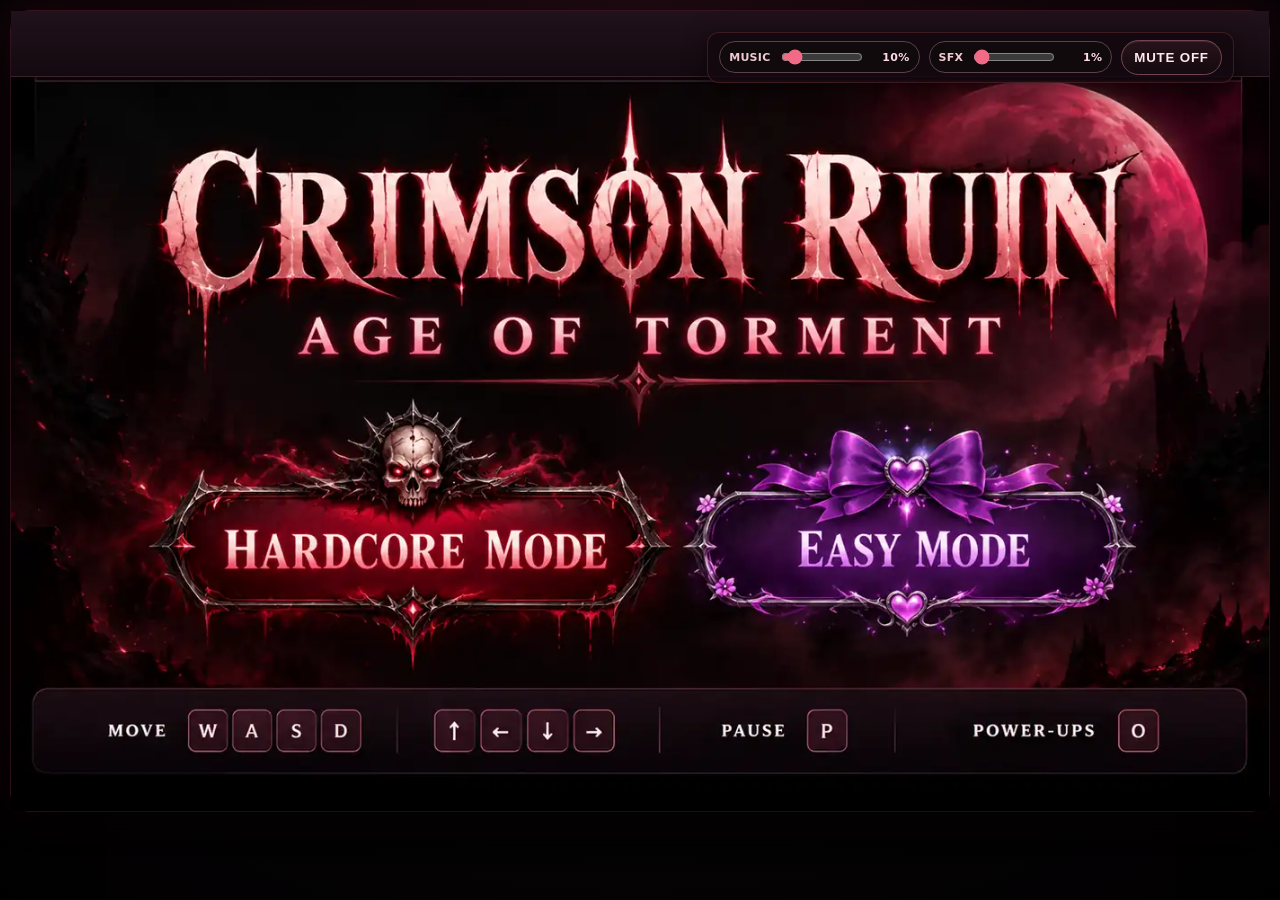
==== index.html @ 063c91f5 "Replace Cursed Reliquary pickup rune with approved detailed chest" ====
<!doctype html>
<html lang="en">
<head>
  <meta charset="utf-8">
  <meta name="viewport" content="width=device-width, initial-scale=1, viewport-fit=cover">
  <meta name="theme-color" content="#14080a">
  <meta name="game-version" content="0.33.7">
  <meta name="description" content="Crimson Ruin: Age of Torment — a dark fantasy arena survival game with elemental powers and gothic combat.">
  <title>Crimson Ruin: Age of Torment</title>
  <link rel="icon" href="data:image/svg+xml,%3Csvg xmlns='http://www.w3.org/2000/svg' viewBox='0 0 64 64'%3E%3Crect width='64' height='64' fill='%2314080a'/%3E%3Cpath d='M8 52 14 18 32 7 50 18 56 52 42 59 22 59Z' fill='%23322127'/%3E%3Cpath d='M19 35h10v7H19zm16 0h10v7H35z' fill='%23ff7488'/%3E%3C/svg%3E">
  <link rel="stylesheet" href="style.css?v=0.33.7">
</head>
<body>
  <div class="site-shell">
    <header class="topbar">
<div class="topbar-game-utility" id="gameUtility" aria-label="Live game information">
        <button id="inventoryBtn" class="inventory-button utility-stats" type="button" title="Open Character Stats / Encyclopedia (P / O / Esc)" aria-label="Open Character Stats and Encyclopedia" hidden>
          <span class="skull" aria-hidden="true">☠</span>
          <strong id="killText" class="utility-kills" title="0 kills">0</strong>
          <span class="divider-v" aria-hidden="true"></span>
          <span class="utility-level-label">LVL</span>
          <strong id="levelText" class="utility-level">1</strong>
          <span id="oathSeal" class="oath-seal" hidden title="Hunter's Oath title"></span>
        </button>
        <div class="hp-zone utility-hp">
          <span class="hp-icon" aria-hidden="true">♥</span>
          <div class="hp-track" role="meter" aria-label="Health"><div id="hpFill" class="hp-fill"></div></div>
          <span class="hp-num" id="hpText">100 / 100</span>
          <span class="bleed-buff" id="bleedBuff" hidden title="Bleeding stacks">🩸 ×1</span>
          <span class="fountain-buff" id="fountainBuff" hidden>✚ 30s</span>
          <span class="magnet-buff" id="magnetBuff" hidden>🧲 15s</span>
        </div>
      </div>
      <div class="topbar-clock hud-center" id="hud" hidden aria-label="Run time">
        <strong id="timeText">00:00</strong>
      </div>
      <div class="topbar-right solo-audio">
        <button id="mobileAudioToggle" class="mobile-audio-toggle" type="button" aria-expanded="false" aria-controls="audioControls">♫ SOUND</button>
        <div class="audio-controls" id="audioControls" aria-label="Audio settings">
          <label class="volume-control" for="musicVolume">
            <span>MUSIC</span>
            <input type="range" id="musicVolume" min="0" max="100" step="1" value="10" aria-label="Music volume">
            <output id="musicVolumeValue" for="musicVolume">10%</output>
          </label>
          <label class="volume-control" for="sfxVolume">
            <span>SFX</span>
            <input type="range" id="sfxVolume" min="0" max="100" step="1" value="1" aria-label="Sound effects volume">
            <output id="sfxVolumeValue" for="sfxVolume">1%</output>
          </label>
          <button class="sound-control" id="soundBtn" aria-label="Mute all audio" aria-pressed="false" title="Mute music and sound effects">MUTE OFF</button>
        </div>
      </div>
    </header>

    <div class="xp-strip" id="xpStrip" role="progressbar" aria-label="Blue crystal experience progress" aria-valuemin="0" aria-valuemax="100" aria-valuenow="0" hidden>
      <div class="xp-track"><div class="xp-fill" id="xpFill"></div></div>
    </div>

    <main class="game-frame" id="frame">
      <canvas id="game" width="1280" height="720" aria-label="Crimson Ruin: Age of Torment game"></canvas>
      <div class="boss-bar" id="bossBar" aria-label="Boss health" hidden>
        <div class="boss-heading"><span>✦</span> <strong id="bossName">BOSS</strong> <span>✦</span></div>
        <div class="boss-track"><div class="boss-fill" id="bossFill"></div></div>
      </div>
      <div class="float-messages" id="message"></div>

      <section class="screen-overlay intro" id="intro" aria-labelledby="introTitle" aria-describedby="introKeyboardHelp">
        <img class="intro-approved-art" src="assets/approved-menu-full-v0291.webp" alt="" aria-hidden="true" fetchpriority="high">
        <div class="intro-audio-cleanup" aria-hidden="true"></div>
        <div class="intro-title">
          <span class="intro-ornament" aria-hidden="true">✦ &nbsp; THE NIGHT BEGINS &nbsp; ✦</span>
          <h1 id="introTitle">CRIMSON RUIN<em>AGE OF TORMENT</em></h1>
          <div class="intro-divider" aria-hidden="true"><span>✦</span></div>
        </div>
        <div class="intro-mode-choices" role="group" aria-label="Choose difficulty mode">
          <button type="button" class="intro-mode-button intro-hardcore" id="startBtn" aria-label="Start Hardcore Mode">
            <span class="mode-mark mode-skull" aria-hidden="true">
              <svg viewBox="0 0 96 96" focusable="false">
                <path d="M22 39C19 19 35 10 48 10s29 9 26 29l-6 13-2 14H30l-2-14Z" fill="#ebd9b7" stroke="#381920" stroke-width="5"/>
                <path d="M24 42 12 32M72 42 84 32M34 14 26 4M62 14 70 4" fill="none" stroke="#b34740" stroke-width="5" stroke-linecap="round"/>
                <path d="m30 42 14 3-8 13-12-9Zm36 0-14 3 8 13 12-9Z" fill="#5d071a" stroke="#ad2637" stroke-width="2"/>
                <path d="m48 57-7 8h14Z" fill="#4f1420"/>
                <path d="M34 68h28v14H34Z" fill="#eee0c8" stroke="#4f2530" stroke-width="3"/>
                <path d="M42 68v14m6-14v14m6-14v14" stroke="#57252a" stroke-width="3"/>
              </svg>
            </span>
            <span class="mode-name">HARDCORE MODE</span>
            <span class="mode-caption">THE TRUE TORMENT</span>
          </button>
          <button type="button" class="intro-mode-button intro-easy" id="easyStartBtn" aria-label="Start Easy Mode">
            <span class="easy-purple-bow" aria-hidden="true">
              <svg viewBox="0 0 94 60" focusable="false">
                <path d="M44 29C31 10 7 2 5 15c-4 19 19 23 39 17M50 29C63 10 87 2 89 15c4 19-19 23-39 17" fill="#b385ef" stroke="#4f238b" stroke-width="5"/>
                <path d="m42 31-16 25 18-7 5-16 7 16 15 7-17-25" fill="#9b60d9" stroke="#4f238b" stroke-width="4"/>
                <ellipse cx="47" cy="29" rx="10" ry="9" fill="#d0b4ff" stroke="#5a2b96" stroke-width="4"/>
              </svg>
            </span>
            <span class="mode-mark mode-easy-symbol" aria-hidden="true">✦</span>
            <span class="mode-name">EASY MODE</span>
            <span class="mode-caption">A GENTLER HUNT</span>
          </button>
        </div>
        <p class="intro-keyboard-help" id="introKeyboardHelp">Move with WASD or arrow keys. Press P to pause and O to open inventory and Codex.</p>
        <p class="mobile-intro-help">Use the joystick to move in any direction. Spells attack automatically. Tap PAUSE for stats and the Encyclopedia.</p>
      </section>

      <section class="screen-overlay hidden" id="upgrade" aria-live="polite">
        <h2 class="upgrade-display-title">NEW POWER</h2>
        <div class="perk-actions">
          <button id="rerollBtn" class="perk-tool" type="button" title="Reroll the four cards (R)" aria-keyshortcuts="R">↻ REROLL <span id="rerollCount">3</span></button>
          <button id="banishBtn" class="perk-tool" type="button" hidden title="Remove a power from this run (B)" aria-keyshortcuts="B">✕ BANISH <span id="banishCount">3</span></button>
          <span id="perkNotice" class="perk-notice visually-hidden" aria-live="polite">Choose a power</span>
        </div>
        <div id="upgradeCards" class="upgrade-cards"></div>
      </section>

      <section class="screen-overlay hidden dark-decision" id="reliquaryOverlay" role="dialog" aria-modal="true" aria-labelledby="reliquaryTitle">
        <div class="dark-decision-panel">
          <span class="dark-decision-overline">THE CURSE IS YOURS TO CLAIM</span>
          <h2 id="reliquaryTitle">CURSED RELIQUARY</h2>
          <p>A fallen champion leaves a choice. Both paths grant a relic sigil for a future Torment Ascension.</p>
          <div class="dark-decision-options">
            <button type="button" class="dark-choice" id="reliquaryClaim">
              <strong>✦ CLAIM</strong>
              <span>Take a safe Rare power-up. No curse.</span>
            </button>
            <button type="button" class="dark-choice dark-choice-danger" id="reliquaryDesecrate">
              <strong>◆ DESECRATE</strong>
              <span>Take a Legendary (75%) or Mythic (25%) power-up, but suffer +15% damage taken for 180 seconds. The curse refreshes, not stacks.</span>
            </button>
          </div>
          <span class="dark-decision-note">If all normal powers are exhausted, receive a Survival reward instead.</span>
        </div>
      </section>

      <section class="screen-overlay hidden dark-decision" id="ascensionOverlay" role="dialog" aria-modal="true" aria-labelledby="ascensionTitle">
        <div class="dark-decision-panel">
          <span class="dark-decision-overline">ONE SOUL · TWO DESTINIES</span>
          <h2 id="ascensionTitle">TORMENT ASCENSION</h2>
          <p>Element Rank 4+ and one Reliquary Sigil earned. Choose your permanent evolution for this hunt.</p>
          <div class="dark-decision-options" id="ascensionCards"></div>
          <span class="dark-decision-note">One Ascension per run. Your choice cannot be undone until your next hunt.</span>
        </div>
      </section>

      <section class="screen-overlay hidden" id="endScreen" aria-live="polite">
        <header class="end-header">
          <div class="end-title-group">
            <span class="eyebrow" id="endEyebrow">THE NIGHT CLAIMS ANOTHER SOUL</span>
            <div class="end-title-main">
              <h2 id="endTitle">YOU DIED</h2>
              <div class="end-mode" id="endModeBadge">
                <img id="runRibbon" src="assets/easy-ribbon-v019.webp" alt="Pink ribbon: Easy Mode used" hidden>
                <span class="run-mode" id="runMode">HARDCORE MODE</span>
              </div>
            </div>
            <p class="overlay-sub" id="endSub">The horde still hungers...</p>
          </div>
          <div class="end-highlights">
            <div class="end-stats"><div><span>TIME</span><strong id="finalTime">00:00</strong></div><div><span>KILLS</span><strong id="finalKills">0</strong></div><div><span>LEVEL</span><strong id="finalLevel">1</strong></div></div>
            <div class="hunt-record"><span id="huntRank">NOVICE HUNTER</span><span id="bestKills">BEST: 0 KILLS</span></div>
          </div>
        </header>
        <nav class="end-actions" aria-label="Next run">
          <button type="button" class="main-button end-new-game" id="restartBtn">↻ CHOOSE MODE</button>
        </nav>
        <div class="run-board" id="runBoard">
          <section class="run-data-col run-results-col">
            <h3>FINAL SCOREBOARD</h3>
            <div class="run-summary" id="runSummary"></div>
          </section>
          <section class="run-data-col run-hunter-col">
            <h3>HUNTER STATS</h3>
            <div class="run-stats" id="runStats"></div>
          </section>
          <section class="run-data-col run-perk-col">
            <h3>ACQUIRED POWER-UPS</h3>
            <div class="run-perks" id="runPerks">No upgrades acquired</div>
          </section>
          <p class="run-best" id="runBest"></p>
        </div>
      </section>

      <section class="pause-card hidden" id="pauseOverlay"><span>Ⅱ</span><h2>PAUSED</h2><p>Press P or click resume.</p><button class="main-button" id="resumeBtn">▶ RESUME</button></section>

      <section class="inventory-overlay hidden" id="inventoryOverlay" role="dialog" aria-modal="true" aria-labelledby="inventoryTitle">
        <div class="inventory-panel">
          <header class="inventory-heading">
            <div><h2 id="inventoryTitle">CHARACTER STATS</h2></div>
            <button class="inventory-close" id="inventoryClose" type="button" aria-label="Close character screen">✕ <span>CLOSE</span></button>
          </header>
          <nav class="inventory-tabs character-main-tabs" role="tablist" aria-label="Character and encyclopedia">
            <button type="button" class="inventory-tab active" id="inventoryPowersTab" role="tab" aria-selected="true" aria-controls="inventoryPowersPage">♜ CHARACTER STATS</button>
            <button type="button" class="inventory-tab" id="inventoryEncyclopediaTab" role="tab" aria-selected="false" aria-controls="inventoryEncyclopediaPage">✦ ENCYCLOPEDIA</button>
          </nav>
          <div class="inventory-scroll character-screen" id="inventoryPowersPage" role="tabpanel">
            <div class="character-left">
              <div class="inventory-element character-element">
                <div class="inventory-gold-frame" id="inventoryElementIcon"></div>
                <div class="inventory-element-copy">
                  <span class="inventory-section-kicker">YOUR MAIN SPELL</span>
                  <div class="inventory-element-title"><h3 id="inventoryElementName">BLOOD</h3><span id="inventoryElementRank">ELEMENT RANK 1</span></div>
                  <p id="inventoryElementDesc"></p>
                </div>
              </div>
              <section class="inventory-col character-perks">
                <div class="inventory-section-heading"><h3>EQUIPPED POWER-UPS</h3><span id="inventoryPerkCount">0 PICKED</span></div>
                <div class="inventory-perks" id="inventoryPerks"></div>
              </section>
            </div>
            <section class="inventory-col character-stats">
              <div class="inventory-section-heading"><h3>LIVE CHARACTER STATS</h3><span>AFTER ALL POWER-UPS</span></div>
              <div class="inventory-stats" id="inventoryStats"></div>
            </section>
          </div>
          <div class="encyclopedia-shell" id="inventoryEncyclopediaPage" role="tabpanel" hidden>
            <nav class="encyclopedia-tabs" role="tablist" aria-label="Encyclopedia chapters">
              <button type="button" class="inventory-tab active" id="inventoryBestiaryTab" role="tab" aria-selected="true">☠ MONSTER BESTIARY</button>
              <button type="button" class="inventory-tab" id="inventoryElementsTab" role="tab" aria-selected="false">✦ ELEMENTAL MECHANICS</button>
              <button type="button" class="inventory-tab" id="inventoryAcquisitionTab" role="tab" aria-selected="false">◆ ITEM ACQUISITION</button>
              <button type="button" class="inventory-tab" id="inventoryCatalogTab" role="tab" aria-selected="false">✚ POWER-UP LIBRARY</button>
              <button type="button" class="inventory-tab" id="inventoryScalingTab" role="tab" aria-selected="false">⌛ ENEMY SCALING</button>
              <button type="button" class="inventory-tab" id="inventoryClarityTab" role="tab" aria-selected="false">◈ COMBAT CLARITY</button>
              <button type="button" class="inventory-tab" id="inventoryOathsTab" role="tab" aria-selected="false">✦ HUNTER'S OATHS</button>
            </nav>
            <div class="monster-bestiary codex-page" id="inventoryBestiaryPage"></div>
            <div class="monster-bestiary codex-page" id="inventoryElementsPage" hidden></div>
            <div class="monster-bestiary codex-page" id="inventoryAcquisitionPage" hidden></div>
            <div class="monster-bestiary codex-page" id="inventoryCatalogPage" hidden></div>
            <div class="monster-bestiary codex-page" id="inventoryScalingPage" hidden></div>
            <div class="monster-bestiary codex-page" id="inventoryClarityPage" hidden></div>
            <div class="monster-bestiary codex-page" id="inventoryOathsPage" hidden></div>
          </div>
          <div class="inventory-footer">PRESS <kbd>P</kbd>, <kbd>O</kbd> OR <kbd>ESC</kbd> TO RESUME</div>
        </div>
      </section>
      </main>

    <aside id="mobileControls" class="mobile-controls" aria-label="Touch gameplay controls" hidden>
      <div class="mobile-stick-wrap">
        <div id="mobileJoystick" class="mobile-joystick" role="group" aria-label="Movement joystick: touch and drag in any direction">
          <div class="mobile-stick-cross" aria-hidden="true">✦</div>
          <div id="mobileStickThumb" class="mobile-stick-thumb" aria-hidden="true"></div>
        </div>
        <span class="mobile-stick-label">MOVE</span>
      </div>
      <div class="mobile-control-hint" aria-hidden="true">DRAG TO MOVE<br><span>ANY DIRECTION</span></div>
      <button id="mobilePauseBtn" class="mobile-pause-button" type="button" aria-label="Pause and open Character Stats">Ⅱ <span>PAUSE</span></button>
    </aside>
    <footer class="footer">
      <div><span class="green-dot"></span> <span id="statusText">READY FOR THE HUNT</span></div>

      
    </footer>
  </div>
  <script src="sprites.js" defer></script>
  <script src="monsters.js?v=0.33.7" defer></script>
  <script src="assets.js?v=0.33.7" defer></script>
  <script src="game.js?content=21c2beec3dd87e936bc1fd12826bf33beb890504" defer></script>
</body>
</html>
---- style.css ----
:root{
  --bg:#080507;--panel:#0f0a0c;--panel2:#160c10;--stroke:#3a1f27;--soft:#8e6470;--text:#f7dedd;--muted:#b28c95;
  --accent:#e54668;--accent2:#ff9bb0;--accent3:#751b33;--gold:#f0c993;--blood:#a10828;--blood2:#670013;--shadow:#000;
}
*{box-sizing:border-box}html,body{margin:0;background:radial-gradient(circle at top,#1c0d13 0%,#0a0608 42%,#030203 100%);color:var(--text);font-family:Inter,system-ui,Segoe UI,Arial,sans-serif;min-height:100%}
body{padding:10px}
.site-shell{width:min(1100px,100%);margin:0 auto;background:linear-gradient(180deg,#120b0e,#090608);border:1px solid #2c141b;border-radius:20px;box-shadow:0 25px 65px #0008,inset 0 0 0 1px #3f2430}
.topbar,.footer{display:flex;align-items:center;justify-content:space-between;gap:12px;padding:12px 16px}
.topbar{border-bottom:1px solid #2a141a;background:linear-gradient(180deg,#190e13,#11090d);border-radius:20px 20px 0 0}
.footer{border-top:1px solid #2a141a;background:linear-gradient(180deg,#0a0708,#050304);border-radius:0 0 20px 20px;color:var(--muted);font-size:12px}
.brand{font-weight:800;letter-spacing:.12em;text-transform:uppercase;font-size:13px;display:flex;align-items:center;gap:6px;white-space:nowrap}
.brand-mark{color:var(--accent2)}.muted{color:#ffd8e1}.edition{color:#9f7681;font-weight:600}
.topbar-right{display:flex;align-items:center;gap:10px;flex-wrap:wrap;justify-content:flex-end}.version{font-size:11px;color:var(--muted);padding:6px 10px;border:1px solid #362027;border-radius:999px;background:#0d090b}
.rating-badge{font-size:11px;font-weight:800;color:#ffd8df;background:linear-gradient(180deg,#761226,#510415);border:1px solid #aa4056;border-radius:999px;padding:6px 10px;letter-spacing:.06em}
.music-bar{display:flex;align-items:center;gap:8px;font-size:11px;font-weight:700;color:#d4b6bd;background:#100a0d;border:1px solid #342028;border-radius:999px;padding:4px 8px 4px 12px}
.music-bar select{background:#1a0d12;color:#ffe7ec;border:1px solid #51313b;border-radius:999px;padding:6px 10px;font:inherit;outline:none}
.sound-control,.main-button,.upgrade-card,.pause-button{cursor:pointer;border:none}
.sound-control{background:linear-gradient(180deg,#27131a,#140a0e);color:#ffe8ee;border:1px solid #5d2b39;border-radius:999px;padding:9px 12px;font-weight:800;letter-spacing:.06em;box-shadow:inset 0 1px 0 #ffffff1a}
.sound-control:hover,.main-button:hover,.upgrade-card:hover,.pause-button:hover,.music-bar select:hover{filter:brightness(1.06)}
.game-frame{position:relative;aspect-ratio:16/9;background:#040203;border-radius:0;overflow:hidden}
#game{display:block;width:100%;height:100%;image-rendering:auto;background:#070405}
.hud{position:absolute;inset:10px 12px auto 12px;pointer-events:none}.hud-row{display:flex;align-items:center;justify-content:space-between;gap:10px}.hp-zone,.hud-right{display:flex;align-items:center;gap:8px;background:#080506cc;border:1px solid #4b2230;border-radius:16px;padding:8px 11px;backdrop-filter:blur(6px);box-shadow:0 8px 24px #0007}
.hud-center{min-width:112px;text-align:center;background:linear-gradient(180deg,#220a12dd,#12060bdd);border:1px solid #6b2438;border-radius:16px;padding:7px 12px;box-shadow:0 0 0 1px #f06b8520,inset 0 1px 0 #ffffff10,0 12px 28px #0008}
#timeText{font-size:28px;line-height:1;color:#fff4f6;letter-spacing:.08em;text-shadow:0 0 14px #f46e8c80,0 2px 0 #000;font-weight:900}
.hp-icon,.skull{color:#ff8598}.divider-v{width:1px;height:16px;background:#5b3741}.hp-track{width:120px;height:9px;background:#221016;border:1px solid #5e2433;border-radius:999px;overflow:hidden}.hp-fill{height:100%;background:linear-gradient(90deg,#930821,#ed4f68)}.hp-num,.hud-right span,.hud-right strong,.hud-center strong{font-weight:800}.xp-track{margin-top:8px;height:10px;background:#1a0b10;border:1px solid #512737;border-radius:999px;overflow:hidden;box-shadow:0 6px 20px #0007}.xp-fill{height:100%;background:linear-gradient(90deg,#5a1730,#d64278,#ffd2dc)}
.float-messages{position:absolute;left:50%;top:66px;transform:translateX(-50%);background:#12090d;border:1px solid #6e2540;border-radius:999px;padding:8px 16px;min-width:120px;text-align:center;font-weight:800;letter-spacing:.09em;color:#ffe5ea;box-shadow:0 14px 34px #000a}
.screen-overlay,.pause-card{position:absolute;inset:0;display:flex;flex-direction:column;align-items:center;justify-content:center;text-align:center;padding:24px;background:linear-gradient(180deg,#060304cc,#090406ef);backdrop-filter:blur(5px)}
.hidden{display:none!important}.eyebrow{font-size:11px;letter-spacing:.34em;text-transform:uppercase;color:#d7a7b2}.crest{width:88px;height:88px;display:grid;place-items:center;border-radius:50%;background:radial-gradient(circle at 30% 30%,#2f1820,#12090d 70%);border:1px solid #622131;box-shadow:0 0 0 8px #ffffff06,0 15px 50px #000}.intro h1{font-size:clamp(44px,8vw,88px);line-height:.92;margin:14px 0 8px;font-weight:1000;letter-spacing:.03em;text-shadow:0 4px 0 #000,0 0 24px #e2486d33}.intro h1 em{font-style:normal;color:#ff90a6}.intro-rule{width:min(280px,45%);height:1px;background:linear-gradient(90deg,#0000,#7b3748,#0000);margin:10px 0 16px;position:relative}.intro-rule span{position:absolute;left:50%;top:50%;transform:translate(-50%,-50%);padding:0 10px;background:#090507;color:#ff8fa6}.description{max-width:540px;color:#ecd3d7;line-height:1.5;font-size:15px}.main-button{padding:14px 18px;border-radius:16px;background:linear-gradient(180deg,#7a1730,#4e0718);border:1px solid #b34962;color:#fff4f6;font-weight:900;letter-spacing:.08em;box-shadow:0 18px 44px #0009,inset 0 1px 0 #fff2}.main-button span{margin-right:8px}.intro-foot{margin-top:14px;font-size:11px;color:#c798a3;letter-spacing:.18em;text-transform:uppercase}.overlay-sub{margin:0 0 14px;color:#e0bcc4}.upgrade-cards{display:grid;grid-template-columns:repeat(3,minmax(0,1fr));gap:10px;max-width:800px;width:100%}.upgrade-card{padding:16px 10px;min-height:155px;border-radius:18px;background:linear-gradient(180deg,#180d12,#0d070a);border:1px solid #4a2330;color:#f8dfe4;display:flex;flex-direction:column;align-items:center;justify-content:flex-start;gap:10px;box-shadow:0 18px 44px #0008,inset 0 1px 0 #ffffff12}.upgrade-card .glyph{font-size:30px;color:#ff8ca0}.upgrade-card strong{font-size:12px;letter-spacing:.08em}.upgrade-card .detail{font-size:13px;color:#e3cbd0}.upgrade-card .hotkey{font-size:11px;color:#b78993;margin-top:auto}.card-hint{font-size:12px;color:#b08991}.end-stats{display:flex;gap:18px;flex-wrap:wrap;justify-content:center;margin:16px 0 22px}.end-stats div{min-width:120px;background:#0f080b;border:1px solid #482631;border-radius:16px;padding:12px 16px}.end-stats span{display:block;font-size:11px;color:#b48d97;letter-spacing:.18em}.end-stats strong{font-size:20px;color:#fff3f5}.pause-card{inset:auto 14px 14px auto;min-width:240px;border-radius:18px;border:1px solid #5e2435;background:linear-gradient(180deg,#140b0fcc,#090507ec);box-shadow:0 25px 54px #000c}.pause-card span:first-child{font-size:28px;color:#ff92a8}.pause-button{position:absolute;top:12px;right:12px;z-index:3;background:#12090d;border:1px solid #592536;color:#ffeef1;border-radius:12px;width:38px;height:38px;box-shadow:0 12px 28px #0008}
.footer-help kbd{display:inline-grid;place-items:center;min-width:18px;padding:2px 5px;border-radius:5px;background:#1b0d11;border:1px solid #48212b;color:#f7dbe1;box-shadow:inset 0 -1px 0 #0006}.green-dot{display:inline-block;width:9px;height:9px;border-radius:50%;background:#ff637e;box-shadow:0 0 12px #ff637e}.spacer{padding:0 7px}





/* Blood Moon v0.3 — high-definition particle render over deliberately crisp sprites. */
.game-frame{box-shadow:inset 0 0 0 1px #66233b,0 18px 65px #0008;}
.intro{isolation:isolate;}
.intro::before{content:"";position:absolute;right:9%;top:5%;width:min(34vw,255px);aspect-ratio:1;border-radius:50%;opacity:.35;pointer-events:none;background:radial-gradient(circle at 34% 29%,#ffb4b0 0%,#ed6783 17%,#a5254c 48%,#4a0a20 68%,transparent 73%);box-shadow:0 0 100px #7c0d30,0 0 185px #7c0d3025;filter:blur(1px);z-index:-1;}
.intro::after{content:"";position:absolute;inset:0;pointer-events:none;opacity:.23;background:repeating-linear-gradient(0deg,transparent 0 19px,#a82d4333 20px 21px,transparent 22px 39px),linear-gradient(110deg,transparent 15%,#31091422 50%,transparent 85%);z-index:-1;}
.intro h1{letter-spacing:.045em;text-shadow:0 4px 0 #000,0 0 30px #ec587055,0 0 75px #c31b3833;}
.intro h1 em{background:linear-gradient(#ffd7dc,#ef5774 60%,#972341);background-clip:text;-webkit-background-clip:text;color:transparent;-webkit-text-fill-color:transparent;}
.main-button{transition:transform .14s ease,filter .14s ease;}
.main-button:hover{transform:translateY(-2px)}
.upgrade-card{transition:transform .14s ease,border-color .14s ease,box-shadow .14s ease}
.upgrade-card:hover,.upgrade-card:focus-visible{transform:translateY(-3px);border-color:#d95878;box-shadow:0 0 0 1px #ef557655,0 20px 42px #000c;outline:none}
#timeText{font-variant-numeric:tabular-nums;font-size:clamp(25px,3.3vw,38px);}
.hud-center{min-width:132px;padding:6px 17px;background:linear-gradient(180deg,#3c1020e5,#15050be8);border:1px solid #b14c66;box-shadow:0 0 18px #d62f4a32,inset 0 1px 0 #fff2,0 12px 28px #0008}
.hud-center::before{content:'✦';font-size:8px;color:#ee7195;display:block;line-height:3px;}

/* Final contrast and HUD readability polish. */
.intro h1 em{background:none;color:#ff91ac;-webkit-text-fill-color:#ff91ac;text-shadow:0 4px 0 #280711,0 0 30px #f36a8c77;}
.pause-button{top:auto;bottom:12px;right:12px;}



/* Alpha 0.4 — clear arena and compact audio mixing desk. */
.topbar{gap:10px;flex-wrap:wrap;justify-content:space-between}
.brand{white-space:nowrap;flex:0 0 auto}
.topbar-right{flex:1 1 auto;min-width:0;gap:8px;justify-content:flex-end}
.audio-controls{display:flex;gap:8px;align-items:center;justify-content:flex-end;flex-wrap:wrap}
.music-bar{margin:0;flex-shrink:0}
.music-bar select{max-width:145px}
.volume-control{display:flex;align-items:center;gap:8px;color:#efcad3;background:#100a0d;border:1px solid #342028;border-radius:999px;padding:5px 9px;font-size:11px;font-weight:800;white-space:nowrap;letter-spacing:.025em}
.volume-control input[type=range]{width:82px;min-width:50px;accent-color:#f16b87;cursor:pointer;height:16px;}
.volume-control output{width:37px;text-align:right;font-variant-numeric:tabular-nums;color:#ffdce5;font-weight:750}
.sound-control{white-space:nowrap;min-width:91px}
.sound-control.is-muted{background:linear-gradient(180deg,#682538,#3d1423);border-color:#bd5875;color:#fff2f5}
.audio-controls :focus-visible{outline:2px solid #ff9ab2;outline-offset:2px}
/* XP is outside the playfield, over the HUD rather than in front of characters. */
.xp-strip{position:relative;width:100%;height:12px;padding:3px 0 2px;background:#10090d;border-bottom:1px solid #4d2630}
.xp-strip[hidden]{display:none!important}
.xp-strip .xp-track{height:6px;border:0;border-radius:0;margin:0;background:#29141c;box-shadow:none}
.xp-strip .xp-fill{border-radius:0;background:linear-gradient(90deg,#7e2340,#e85288,#ff9fb8);box-shadow:0 0 9px #e8528860;transition:width .12s linear}
/* Preserve bright silhouettes and readable stone instead of near-black-on-black. */
.game-frame{background:#211923}
.hud{inset:9px 12px auto 12px}
.float-messages{top:63px}




/* Empty announcement containers must not cover the playfield. */
.float-messages:empty{display:none}


/* Alpha 0.5 — single soundtrack, cleaner header, hunter vibe. */
.topbar{justify-content:flex-end;min-height:64px;padding-block:10px 12px}
.topbar-right.solo-audio{width:100%;display:flex;justify-content:flex-end}
.brand,.version,.music-bar{display:none!important}
.audio-controls{display:flex;align-items:center;gap:8px;justify-content:flex-end;width:100%}
.track-pill{display:flex;align-items:center;gap:8px;background:#120b0e;border:1px solid #3a242c;border-radius:999px;padding:6px 10px 6px 12px;color:#e8cfd5;font-size:11px;font-weight:800;letter-spacing:.03em;white-space:nowrap}
.track-pill strong{color:#ffdfe6;font-size:11px;letter-spacing:.08em}
.track-pill span{color:#c8a0aa}



/* Alpha 0.6 · gothic hunter start and end panels */
.intro,.screen-overlay#endScreen{overflow:hidden}
.intro::before{opacity:.42;background:radial-gradient(circle at 37% 35%,#ffb1b6 0%,#d95075 22%,#8c2041 51%,transparent 73%);filter:blur(1px)}
.intro .crest{width:94px;height:94px;border-color:#aa6072;box-shadow:0 0 0 5px #3c192122,0 0 38px #df466e30,inset 0 0 24px #d73d571b}
.intro .crest canvas{filter:drop-shadow(0 5px 7px #000b)}
.intro-kicker{font-size:12px;font-weight:900;letter-spacing:.33em;color:#ffd6b3;text-shadow:0 1px 8px #a04360}
.intro .eyebrow{text-shadow:0 0 18px #d04b73}
.intro h1{font-family:Georgia,serif;font-weight:900;letter-spacing:.055em;line-height:.86;text-transform:uppercase;filter:drop-shadow(0 4px 1px #100307)}
.intro h1 em{font-weight:900;color:#ff96a9}
.hunter-traits{display:flex;gap:7px;align-items:center;justify-content:center;flex-wrap:wrap;margin:5px 0 14px}
.hunter-traits span{font-size:10px;letter-spacing:.075em;color:#f1d1bf;border:1px solid #825063;background:linear-gradient(180deg,#391824b8,#1b0b12c7);padding:6px 9px;border-radius:999px;font-weight:800}
#startBtn{min-width:205px;border-color:#d78b77;background:linear-gradient(180deg,#9c3b4d,#681b30);box-shadow:0 0 18px #b63b5950,0 13px 34px #000c}
#endScreen{background:radial-gradient(circle at center,#3a1122ef,#0b0509fa 67%);border-block:1px solid #9c4b5f}
#endScreen::before{content:'';position:absolute;inset:8px;border:1px solid #7c3e5457;pointer-events:none;clip-path:polygon(0 0,28% 0,28% 4px,72% 4px,72% 0,100% 0,100% 100%,0 100%)}
#endScreen::after{content:'◆  ✦  ◆';position:absolute;bottom:9px;font-size:11px;letter-spacing:.9em;color:#d47a91;opacity:.7}
.end-crest{display:grid;place-items:center;width:48px;height:48px;line-height:1;border:1px solid #97445b;border-radius:50%;background:radial-gradient(circle,#6c1c36,#250d1a);font-family:Georgia,serif;font-size:34px;color:#ffd3d5;text-shadow:0 0 20px #e15d73;margin-bottom:5px}
#endScreen h2{font-family:Georgia,serif;font-size:clamp(27px,5vw,54px);letter-spacing:.10em;color:#ffe3db;text-shadow:0 3px 0 #23080d,0 0 22px #b23d63;margin:4px 0}
#endScreen.victory h2{color:#fbe5a9;text-shadow:0 0 28px #ebc87750}
#endScreen .end-stats{margin:12px 0 12px}
#endScreen .end-stats div{min-width:104px;border-color:#784151;background:linear-gradient(180deg,#30121e,#160912);box-shadow:inset 0 1px 0 #ffffff14}
#endScreen .end-stats strong{font-size:clamp(14px,2.8vw,22px)}
.hunt-record{display:flex;gap:14px;align-items:center;justify-content:center;flex-wrap:wrap;margin:0 0 15px;font-size:11px;font-weight:900;letter-spacing:.12em;color:#ffd1a4}
.hunt-record span+span{color:#caa9b0}



/* v0.7 — gothic boss HUD, readable combat and richer metallic UI */
.site-shell{border-color:#51303b;box-shadow:0 26px 85px #000b,inset 0 0 0 1px #66414b}
.topbar{background:linear-gradient(180deg,#21131c,#0d080d);border-color:#5d2c39}
.game-frame{box-shadow:inset 0 0 0 1px #7b4659,0 22px 62px #000a}
.hud-center{border-color:#b96f85;background:linear-gradient(180deg,#3f1b2ae8,#14070de8)}
.hp-zone,.hud-right{border-color:#75505f;box-shadow:0 7px 20px #0008,inset 0 1px #fff1}
.boss-bar{position:absolute;left:50%;top:62px;width:min(340px,52%);transform:translateX(-50%);z-index:2;pointer-events:none;filter:drop-shadow(0 8px 10px #000d)}
.boss-bar[hidden]{display:none!important}
.boss-heading{display:flex;justify-content:center;gap:12px;font-size:11px;letter-spacing:.21em;color:#ffe4e8;text-shadow:0 1px 6px #000;padding:6px 12px;background:linear-gradient(90deg,#1a090bdb,#4a172ade,#1a090bdb);border:1px solid #a54c67;border-radius:10px 10px 0 0}
.boss-heading span{color:#e57e99}
.boss-track{height:12px;border:1px solid #a05264;background:#180b12;overflow:hidden;border-radius:0 0 8px 8px;box-shadow:inset 0 0 6px #09030a}
.boss-fill{height:100%;width:100%;background:linear-gradient(90deg,#8c1633,#df526a,#ffb5ba);box-shadow:inset 0 2px #ffcad766,0 0 14px #f94261;transition:width .12s linear}
.audio-controls{gap:10px}.track-pill{border-color:#664453}.volume-control{border-color:#59414b}.sound-control{border-color:#744353}
.intro .crest{border-color:#ad6783;box-shadow:0 0 0 8px #ffffff07,0 0 35px #f4759833,0 16px 40px #000}
.intro h1{filter:drop-shadow(0 4px 14px #da627522)}
.main-button{background:linear-gradient(180deg,#a93d55,#5b1328);border-color:#ea8495}
.upgrade-card{border-color:#624154;background:linear-gradient(165deg,#26131c,#100a10)}
.upgrade-card .glyph{text-shadow:0 0 12px #f38ea87a}
.end-stats div{border-color:#8b5468;background:#21121c}


/* Final readability pass: boss announcements never overlap the boss bar. */
.game-frame:has(.boss-bar:not([hidden])) .float-messages{top:116px;max-width:85%;font-size:12px}


/* v0.8 - pared-down start screen and legible controls. */
.intro{gap:0}
.intro .crest{width:102px;height:102px;margin-bottom:22px}
.intro h1{margin:2px 0 27px;line-height:.89;font-size:clamp(52px,8vw,90px)}
#startBtn{font-size:16px;min-width:236px;padding:17px 24px}
.intro-foot{display:flex;align-items:center;justify-content:center;gap:15px;flex-wrap:wrap;margin-top:24px;font-size:clamp(13px,1.5vw,17px);font-weight:850;letter-spacing:.07em;color:#f1d9df;line-height:1.4;text-shadow:0 2px 8px #000b}
.intro-foot strong{color:#fff0f1;font-weight:950}
.intro-foot .control-group{white-space:nowrap}
.intro-foot .control-sep{color:#e97893}
.footer-help{font-size:clamp(13px,1.3vw,16px);font-weight:800;color:#e7c3cc;letter-spacing:.045em}
.footer-help kbd{font-size:15px;min-width:22px;padding:4px 6px}
.footer{padding:13px 16px;justify-content:center}
.footer #statusText{font-size:12px}
.footer>.credit{display:none}


/* Keep status updates accessible without cluttering the cleaned-up footer. */
.footer>div:first-child{position:absolute;width:1px;height:1px;overflow:hidden;clip-path:inset(50%);white-space:nowrap}



/* v0.9 · roguelite upgrade tools */
.perk-actions{display:flex;align-items:center;justify-content:center;flex-wrap:wrap;gap:9px;margin:0 0 14px;width:min(740px,100%)}
.perk-tool{font:900 12px system-ui,sans-serif;letter-spacing:.08em;color:#ffe5ea;background:#25141e;border:1px solid #9b5b70;border-radius:12px;padding:10px 16px;cursor:pointer;box-shadow:0 8px 20px #0007}
.perk-tool span{display:inline-block;background:#4e2035;border-radius:999px;padding:2px 7px;margin-left:5px;color:#ffd5a6}
.perk-tool:disabled{opacity:.36;cursor:not-allowed}.perk-tool.armed{background:#7b1e39;border-color:#ff9cb2;box-shadow:0 0 18px #e6527a66}
.perk-notice{font-size:10px;letter-spacing:.06em;color:#e4b6bf;font-weight:750}
.upgrade-card .perk-tier{text-transform:uppercase;font-size:10px;color:#b6a3b1;letter-spacing:.17em}.upgrade-card.perk-rare{border-color:#765d9c}.upgrade-card.perk-rare .perk-tier{color:#c4b4fa}
.upgrade-card.perk-legendary{border-color:#b8874d;box-shadow:inset 0 0 28px #c8963410,0 18px 44px #0008}.upgrade-card.perk-legendary .perk-tier{color:#f7d18b}


/* v0.9 — painted HD fantasy visuals and responsive level-up UI */
#game{image-rendering:auto}
.intro .crest{width:144px;height:144px;overflow:hidden;border:2px solid #9e6b79;background:radial-gradient(circle,#4e303d,#150b11 73%);box-shadow:0 0 48px #b0466844,0 18px 45px #000d;flex-shrink:0}
.hero-art-portrait{height:100%;width:100%;object-fit:contain;transform:scale(1.18) translateY(8px);filter:drop-shadow(0 8px 8px #000b)}
.intro h1{font-size:clamp(46px,7vw,78px);text-shadow:0 4px 8px #000,0 0 24px #b8506460}
#upgrade{background:radial-gradient(ellipse at center,#311b2beF,#0b060cef 75%);gap:4px}
#upgrade h2{font:800 clamp(26px,4vw,43px) Georgia,serif;letter-spacing:.10em;color:#f4dfe3;margin:0 0 4px}
#upgrade .overlay-sub{font-size:12px;margin:0 0 10px;color:#debbc9}
#upgrade .upgrade-cards{max-width:815px;gap:12px}
#upgrade .upgrade-card{min-height:165px;background:linear-gradient(160deg,#31212f,#171019);border-radius:16px;border-width:1px}
#upgrade .upgrade-card strong{font:900 13px system-ui,sans-serif;letter-spacing:.02em}
#upgrade .upgrade-card .detail{font-size:13px}
#upgrade .upgrade-card .glyph{font-size:31px}


/* Mobile level-up must never be clipped by the 16:10 gameplay viewport. */



/* 0.11 — Ability icons / school selection / luminous crystal XP */
.xp-strip .xp-track{background:#091b37;border-top:1px solid #16406b}
.xp-strip .xp-fill{background:linear-gradient(90deg,#085dbd,#16b3fa,#cbfaff)!important;box-shadow:0 0 9px #13aeffbb!important}
#upgrade .upgrade-card .ability-icon{
  display:block;flex:none;width:58px;height:58px;min-width:58px;
  background-image:none;
  background-size:348px 348px;
  background-position:calc(var(--ic)*-58px) calc(var(--ir)*-58px);
  image-rendering:auto;filter:drop-shadow(0 4px 10px #0009);
}
#upgrade.element-select .upgrade-cards{grid-template-columns:repeat(4,minmax(0,1fr));max-width:940px;gap:10px}
#upgrade.element-select .upgrade-card{min-height:170px}
#upgrade.element-select .perk-actions [hidden]{display:none!important}
#upgrade.element-select .perk-actions{justify-content:center}
#upgrade.element-select .perk-notice{flex:0 1 auto}



/* v0.12 — uncluttered player UI, gold frame fully visible around ability artwork. */
.track-pill{display:none!important}
.audio-controls{justify-content:flex-end;flex-wrap:wrap}
.topbar{min-height:0;padding-block:7px}
.footer{padding:7px 12px;min-height:0}
.footer-help{display:flex;align-items:center;justify-content:center;gap:18px!important;width:auto;line-height:1.1;font-size:12px!important;font-weight:750}
.footer-help .key-group{display:inline-flex;align-items:center;gap:6px;white-space:nowrap}
.footer-help kbd{padding:3px 6px;font:800 12px system-ui,sans-serif;min-width:0}
.footer-help .key-or{opacity:.55}
#upgrade .upgrade-card .perk-art-frame{
  display:grid;place-items:center;flex:0 0 86px;width:86px;height:86px;min-width:86px;
  background-image:none;background-size:100% 100%;
  background-position:center;background-repeat:no-repeat;image-rendering:auto;
  align-self:center;justify-self:center;overflow:visible;
}
#upgrade .perk-art-frame .ability-icon{display:block;width:54px;height:54px;min-width:54px;background-size:324px 324px;background-position:calc(var(--ic)*-54px) calc(var(--ir)*-54px);filter:drop-shadow(0 1px 4px #0008)}
#upgrade .perk-art-frame .glyph:not(.ability-icon){font-size:36px}
#upgrade.element-select .upgrade-card{padding:10px 6px;gap:6px}
#upgrade.element-select .upgrade-card .detail{font-size:12px;line-height:1.35;max-width:210px}



/* v0.13 — ONE full gold frame, the user-supplied UNFRAMED icon centered inside. */
#upgrade .upgrade-card .perk-art-frame{
  display:grid;place-items:center;width:92px;height:92px;min-width:92px;flex:0 0 92px;
  background:none;
  overflow:visible;filter:none;
}
#upgrade .perk-art-frame .ability-icon{
  width:62px;height:62px;min-width:62px;display:block;
  background-image:none;
  background-size:400% 500%;background-repeat:no-repeat;
  image-rendering:auto;filter:drop-shadow(0 2px 3px #0009);
}
#upgrade.element-select .upgrade-card .perk-art-frame{width:96px;height:96px;min-width:96px;flex-basis:96px}
#upgrade .upgrade-card .detail{line-height:1.3}



/* v0.16 — desktop-only Crimson Ruin identity and paused power-up grimoire. */
.intro h1{font-size:clamp(33px,5.15vw,66px);letter-spacing:.035em;line-height:1.02;text-wrap:balance}
.intro h1 em{font-size:.72em;letter-spacing:.14em;font-weight:800}
.blood-glyph{display:grid;place-items:center;aspect-ratio:1;width:100%;height:100%;min-width:0!important;filter:drop-shadow(0 2px 6px #000b)}
.blood-glyph svg{width:100%;height:100%;overflow:visible;display:block}
.perk-art-frame .blood-glyph{width:62px;height:62px}
.inventory-gold-frame .blood-glyph{width:58px;height:58px}
.inventory-perk-icon .blood-glyph{width:35px;height:35px}
.inventory-button{position:absolute;top:12px;right:58px;z-index:4;width:38px;height:38px;border:1px solid #815466;border-radius:12px;background:#140b14;color:#f8d7a2;font-size:24px;box-shadow:0 9px 24px #000a;cursor:pointer}
.inventory-button:hover,.inventory-button:focus-visible{border-color:#e0ae74;background:#3b1d2b}
.inventory-button[hidden],.inventory-overlay[hidden]{display:none!important}
.inventory-overlay{position:absolute;inset:0;z-index:50;display:grid;place-items:center;padding:15px;background:#050309e8;backdrop-filter:blur(7px);box-sizing:border-box;color:#ffe8e5}
.inventory-panel{width:min(940px,100%);max-height:100%;display:flex;flex-direction:column;overflow:hidden;background:linear-gradient(152deg,#26151d,#100a12 53%,#0c0a12);border:2px solid #a77750;border-radius:18px;box-shadow:0 0 0 4px #180c12,0 35px 85px #000e,inset 0 1px #fff3}
.inventory-heading{padding:13px 20px;display:flex;align-items:center;justify-content:space-between;gap:12px;border-bottom:1px solid #755046;background:#201019}
.inventory-heading h2{font-size:clamp(22px,3vw,32px);letter-spacing:.09em;color:#ffe4ce;margin:2px 0}
.inventory-eyebrow,.inventory-section-kicker{color:#c79670;letter-spacing:.18em;font:800 10px system-ui,sans-serif}
.inventory-subtitle{font-size:11px;color:#c7a8b0}
.inventory-close{flex-shrink:0;background:#341b26;color:#ffdfce;border:1px solid #9b6973;border-radius:9px;padding:8px 11px;cursor:pointer;font:800 12px system-ui,sans-serif}
.inventory-close:hover,.inventory-close:focus-visible{background:#6b2b3f}
.inventory-scroll{min-height:0;overflow:auto;padding:15px 18px 14px;overscroll-behavior:contain}
.inventory-element{display:flex;align-items:center;gap:15px;background:#321a25a8;border:1px solid #745046;border-radius:12px;padding:10px;margin-bottom:14px}
.inventory-gold-frame{display:grid;place-items:center;flex:0 0 86px;height:86px;background:none}
.inventory-element-copy{min-width:0}
.inventory-element-title{display:flex;align-items:center;flex-wrap:wrap;gap:10px}
.inventory-element-title h3{font:900 22px system-ui,sans-serif;margin:4px 0;color:#ffdde3}
.inventory-element-title span{font:800 10px system-ui,sans-serif;color:#efbe8b;background:#402330;padding:5px 8px;border-radius:999px}
.inventory-element-copy p{font-size:12px;line-height:1.45;color:#dfc6c8;margin:4px 0 0}
.inventory-columns{display:grid;grid-template-columns:minmax(0,1.14fr) minmax(0,.86fr);gap:14px}
.inventory-col{min-width:0}
.inventory-section-heading{display:flex;align-items:center;justify-content:space-between;gap:8px;border-bottom:1px solid #69414d;padding:0 2px 8px;margin:0 0 9px}
.inventory-section-heading h3{font-size:13px;letter-spacing:.08em;margin:0;color:#ffd4c1}
.inventory-section-heading span{font-size:10px;color:#ccaa87}
.inventory-perks{display:grid;gap:7px}
.inventory-perk{display:flex;align-items:center;gap:10px;background:#1d111be0;border:1px solid #563544;border-radius:10px;padding:7px 10px}
.inventory-perk-icon{flex:0 0 51px;display:grid;place-items:center;width:51px;height:51px;background:none}
.inventory-perk-icon .ability-icon{display:block;width:34px;height:34px;background-image:none;background-size:400% 500%;background-repeat:no-repeat}
.inventory-perk-copy{min-width:0;flex:1}
.inventory-perk-heading{display:flex;align-items:center;justify-content:space-between;gap:6px}
.inventory-perk-heading strong{font-size:11px;color:#ffe2e5}
.inventory-rank{font-size:10px;white-space:nowrap;background:#512433;color:#ffd6a3;padding:3px 5px;border-radius:6px}
.inventory-perk-copy p{font-size:10.5px;line-height:1.35;color:#c9b1ba;margin:4px 0 0}
.inventory-empty{font-size:12px;color:#c9b1ba;padding:14px;border:1px dashed #674556;border-radius:10px}
.inventory-stats{display:grid;grid-template-columns:repeat(2,minmax(0,1fr));gap:7px}
.inventory-stat{display:flex;flex-direction:column;gap:4px;background:#1b1119d9;border:1px solid #553747;border-radius:9px;padding:9px 10px}
.inventory-stat span{font-size:9px;letter-spacing:.04em;color:#bda0ab}
.inventory-stat strong{font-size:15px;color:#ffdbb4;font-variant-numeric:tabular-nums}
.inventory-footer{text-align:center;padding:10px;border-top:1px solid #67434d;font-size:11px;letter-spacing:.07em;color:#d8b7ac}
.inventory-footer kbd{padding:2px 5px;border:1px solid #795364;border-radius:4px;color:#ffe3ce}



/* Desktop-only controls: the keyboard (WASD/arrows) and O grimoire are the sole input scheme. */
.inventory-panel{width:min(940px,calc(100% - 18px));}
.inventory-button{right:58px;}

/* v0.17 — desktop grimoire chest, temporary HP regen, legendary Blood. */
.inventory-button{top:auto;right:auto;left:14px;bottom:14px;width:45px;height:45px;display:grid;place-items:center;border-color:#ad7855;background:#211019ea}
.inventory-button svg{display:block;filter:drop-shadow(0 2px 3px #000a)}
.fountain-buff{display:inline-flex;align-items:center;white-space:nowrap;border:1px solid #e65f75;border-radius:7px;padding:4px 7px;background:#552032df;color:#ffb9c8;font:800 11px system-ui,sans-serif;box-shadow:0 0 12px #b82b4a77}
.fountain-buff[hidden]{display:none!important}
#upgrade .upgrade-card.perk-legendary{border-color:#ffc66a;box-shadow:0 0 24px #f9af4555,inset 0 0 28px #b34d2328}
#upgrade .upgrade-card.perk-legendary .perk-tier{color:#ffd37f}
#upgrade .upgrade-card.perk-legendary .perk-tier::before{content:'✦ ';color:#ffe59e}

/* v0.18 — 30-minute Reaper finale and scrolling results scoreboard. */
#endScreen{box-sizing:border-box;display:flex;justify-content:flex-start;overflow:auto;overscroll-behavior:contain;padding:16px 18px 24px;gap:3px;background:linear-gradient(#0d0712ed,#080409f8)}
#endScreen.hidden{display:none!important}
#endScreen .end-crest{width:31px;height:31px;font-size:23px;min-height:31px}
#endScreen h2{font-size:clamp(22px,3.4vw,32px);margin:3px 0}
#endScreen .overlay-sub{font-size:12px;margin:3px 0}
#endScreen .end-stats{margin:7px 0;gap:7px}
#endScreen .end-stats div{padding:5px 12px;min-width:92px}
#endScreen .end-stats span{font-size:9px}
#endScreen .end-stats strong{font-size:14px}
#endScreen .hunt-record{margin:5px 0;gap:8px}
#endScreen .main-button{margin:10px 0 6px;padding:8px 26px;font-size:14px}
.run-board{width:min(760px,100%);border:1px solid #734758;border-radius:13px;background:#140b16ed;padding:10px 13px;text-align:left;box-shadow:0 12px 30px #0008}
.run-board h3{font-size:10px;letter-spacing:.19em;color:#f4b9c2;margin:7px 0 6px}
.run-summary{display:grid;grid-template-columns:repeat(3,minmax(0,1fr));gap:6px}
.run-summary-tile,.run-stat-tile{display:flex;justify-content:space-between;gap:8px;padding:7px 9px;border:1px solid #5b3140;border-radius:7px;background:#24121c}
.run-summary-tile{flex-direction:column}
.run-summary-tile span,.run-stat-tile span{font-size:9px;color:#c39ca5;letter-spacing:.06em}
.run-summary-tile strong{font-size:19px;color:#ffeddf;font-variant-numeric:tabular-nums}
.run-stat-tile strong{font-size:11px;color:#ffe8ca;font-variant-numeric:tabular-nums}
.run-stats{display:grid;grid-template-columns:repeat(3,minmax(0,1fr));gap:5px}
.run-perks{line-height:1.6;color:#ffcad4;font-size:11px;padding:6px 9px;border:1px solid #613747;border-radius:7px;max-height:70px;overflow-y:auto}
.run-best{margin:7px 0 1px;font-size:11px;font-weight:700;text-align:center;color:#ffda9d}

/* v0.18.1 — Grimoire: the starting element icon always shows inside its gold frame.
   Earlier icon sizing rules only targeted #upgrade and the acquired-perks list. */
.inventory-gold-frame .ability-icon{
  display:block;width:59px;height:59px;min-width:59px;flex:0 0 59px;
  background-image:none;
  background-size:400% 500%;
  background-repeat:no-repeat;
  image-rendering:auto;
  filter:drop-shadow(0 2px 4px #0009);
}
.inventory-gold-frame .blood-glyph{
  display:grid;place-items:center;width:59px;height:59px;min-width:59px;flex:0 0 59px;
}
.inventory-element-copy p strong,
#upgrade .upgrade-card .detail strong{color:#f4d59d;font-weight:900}
.inventory-stat strong{overflow-wrap:anywhere}


/* v0.19.1 — scoreboard-only Easy Mode choice; no prior failure streak. */
.run-next-actions{display:flex;align-items:center;justify-content:center;gap:14px;width:min(760px,100%);margin:12px auto 4px;flex-wrap:wrap}
#endScreen .run-next-actions>.main-button{flex:0 0 auto;margin:0;padding:12px 24px;white-space:nowrap;align-self:center}
.easy-retry{box-sizing:border-box;flex:1 1 390px;min-width:260px;padding:13px 15px;border:1px solid #bd7490;border-radius:13px;background:linear-gradient(125deg,#421b35e8,#200d24f0);box-shadow:inset 0 1px #ffffff14,0 9px 25px #0007;color:#ffe2eb;text-align:left}
.easy-retry.hidden{display:none!important}
#endScreen .easy-retry h3{font:900 12px/1.4 system-ui,sans-serif;color:#ffd0e2;letter-spacing:.08em;margin:0 0 5px}
.easy-retry-description{font:11px/1.5 system-ui,sans-serif;color:#f0cfde;margin:0 0 10px}
.easy-retry-description strong{color:#ffe3a6}
.easy-retry-buttons{display:flex;gap:9px;flex-wrap:wrap}
.easy-retry-buttons button{flex:1 1 125px;cursor:pointer;padding:9px 10px;border-radius:8px;font:800 11px system-ui,sans-serif;letter-spacing:.02em;transition:background .15s,border-color .15s}
.easy-retry-yes{border:1px solid #ef8dc2;background:#703050;color:#fff1f7}
.easy-retry-no{border:1px solid #8c7888;background:#1a1621;color:#f5dfed}
.easy-retry-yes:hover,.easy-retry-yes:focus-visible{background:#943d65;outline:2px solid #f5b7d6;outline-offset:2px}
.easy-retry-no:hover,.easy-retry-no:focus-visible{background:#353042;outline:2px solid #c6b3c2;outline-offset:2px}

/* v0.20 — Top-pinned scoreboard actions, compact results, magnetic shrine HUD. */
#endScreen{position:absolute;inset:0;box-sizing:border-box;padding:10px 16px 14px;gap:1px;overflow-y:auto;justify-content:flex-start;align-items:center}
#endScreen .end-actions{position:sticky;top:0;z-index:20;width:100%;box-sizing:border-box;display:flex;align-items:flex-start;justify-content:space-between;gap:14px;flex:0 0 auto;padding:7px 9px 8px;border-bottom:1px solid #613546;background:linear-gradient(180deg,#170b16fa,#170b16f5);backdrop-filter:blur(5px)}
#endScreen .end-new-game{align-self:flex-start;flex:0 0 auto;margin:0!important;min-width:148px;padding:12px 15px!important;font-size:13px!important}
#endScreen .easy-retry{flex:0 1 375px;min-width:270px;max-width:375px;padding:9px 11px;box-shadow:none}
#endScreen .easy-retry h3{font-size:11px;margin:0 0 4px;letter-spacing:.045em}
#endScreen .easy-retry-description{font-size:10px;line-height:1.35;margin:0 0 7px}
#endScreen .easy-retry-buttons button{padding:7px 8px;font-size:10px}
#endScreen .eyebrow{font-size:11px;letter-spacing:.13em;margin:3px 0 0}
#endScreen .end-crest{width:25px;height:25px;min-height:25px;margin:1px 0;font-size:18px}
#endScreen h2{font-size:clamp(21px,3vw,29px);margin:2px 0}
#endScreen .overlay-sub{font-size:11px;margin:1px 0 3px}
#endScreen .end-stats{margin:3px 0;gap:7px}
#endScreen .end-stats div{padding:4px 9px}
#endScreen .hunt-record{margin:2px 0}
#endScreen .run-mode{margin:1px 0 3px;font-size:10px}
#endScreen .run-board{max-width:760px;padding:7px 10px}
#endScreen .run-board h3{margin:5px 0 4px;font-size:10px}
#endScreen .run-summary-tile{padding:5px 8px}
#endScreen .run-summary-tile strong{font-size:17px}
#endScreen .run-stat-tile{padding:5px 8px}
#endScreen .run-perks{max-height:62px}
.magnet-buff{display:inline-flex;align-items:center;white-space:nowrap;border:1px solid #64baf4;border-radius:7px;padding:4px 7px;background:#153351eb;color:#c3edff;font:800 11px system-ui,sans-serif;box-shadow:0 0 12px #3182ca77}
.magnet-buff[hidden]{display:none!important}

/* v0.21 — fullscreen-style results dashboard, 4 power cards, cleaned intro */
.intro-controls{display:flex;gap:20px;align-items:center;justify-content:center;flex-wrap:wrap;margin-top:16px;color:#ffedf2;font:950 clamp(12px,1.6vw,18px)/1.4 system-ui,sans-serif;letter-spacing:.035em;text-shadow:0 2px 10px #000d}
.intro-controls>span{white-space:nowrap}
.intro-controls kbd{padding:4px 8px;border:1px solid #a4637b;border-radius:6px;background:#381722db;color:#ffe4e7;font:950 inherit;box-shadow:inset 0 -2px #10070e}
.intro h1{margin-bottom:20px}
.footer{display:none!important}
#upgrade .upgrade-cards{display:grid;grid-template-columns:repeat(4,minmax(0,1fr));max-width:min(1170px,99%);gap:8px}
#upgrade .upgrade-card{min-width:0;min-height:193px;padding:11px 7px;gap:7px}
#upgrade .upgrade-card .perk-tier{font-size:10px}
#upgrade .upgrade-card .perk-art-frame{width:70px;height:70px;min-width:70px;flex-basis:70px}
#upgrade .upgrade-card .ability-icon{width:47px;height:47px;min-width:47px}
#upgrade .upgrade-card .detail{font-size:11.5px;line-height:1.3}
#upgrade .upgrade-card strong{font-size:12px;line-height:1.2}
#upgrade .card-hint{font-size:10px;margin-top:3px}
#upgrade .perk-actions{margin-bottom:6px}
#upgrade h2{font-size:clamp(28px,3.8vw,40px)}
#endScreen{position:absolute;inset:0;display:flex;flex-direction:column;align-items:stretch;justify-content:flex-start;gap:6px;box-sizing:border-box;padding:10px 13px;overflow:hidden!important;background:linear-gradient(#160913f8,#0a060dfb)}
#endScreen::before,#endScreen::after{display:none!important}
#endScreen .end-header{display:grid;grid-template-columns:minmax(0,1fr) minmax(265px,1.15fr);align-items:center;gap:10px;flex:0 0 auto;padding:4px 6px;border-bottom:1px solid #623447}
#endScreen .end-title-group{text-align:left}
#endScreen .end-title-group .eyebrow{font-size:9px;letter-spacing:.12em}
#endScreen .end-title-group h2{margin:3px 0;font:900 clamp(23px,3vw,35px)/1 Georgia,serif}
#endScreen .end-title-group .overlay-sub{font-size:10px;margin:2px 0}
#endScreen .end-highlights{display:flex;flex-direction:column;gap:4px;align-items:flex-end;text-align:right}
#endScreen .end-stats{display:flex;gap:5px;margin:0}
#endScreen .end-stats>div{min-width:0;box-sizing:border-box;width:76px;padding:4px 5px;border-radius:9px}
#endScreen .end-stats span{font-size:8px}
#endScreen .end-stats strong{font-size:15px}
#endScreen .hunt-record{margin:0;gap:6px;font-size:9px;letter-spacing:.04em;justify-content:flex-end}
#endScreen .end-mode{display:flex;align-items:center;gap:7px;min-height:22px}
#endScreen .end-mode img{width:34px;height:29px;display:block;object-fit:contain;filter:drop-shadow(0 0 5px #fa58c6)}
#endScreen .end-mode img[hidden]{display:none!important}
#endScreen .run-mode{font:900 10px system-ui,sans-serif;letter-spacing:.10em;color:#ffd6e2;margin:0}
#endScreen .end-actions{position:relative;top:auto;z-index:5;display:flex;align-items:center;gap:12px;justify-content:space-between;flex:0 0 auto;padding:7px 9px;border:1px solid #844c61;border-radius:9px;background:#261221d9;backdrop-filter:none}
#endScreen .end-new-game{margin:0!important;min-width:140px;padding:11px 14px!important;font-size:12px!important;border-radius:9px}
#endScreen .easy-retry{flex:1 1 auto;max-width:none;min-width:0;background:none;border:0;box-shadow:none;padding:0;display:grid;grid-template-columns:minmax(0,1fr) auto;gap:2px 9px;align-items:center;text-align:left}
#endScreen .easy-retry h3{grid-column:1;font-size:11px;margin:0}
#endScreen .easy-retry-description{grid-column:1;margin:0;font-size:9.5px;line-height:1.3}
#endScreen .easy-retry-buttons{grid-column:2;grid-row:1/3;display:flex;gap:5px;flex-wrap:nowrap}
#endScreen .easy-retry-buttons button{flex:0 0 auto;padding:9px 11px;white-space:nowrap;font-size:10px}
#endScreen .run-board{display:grid;grid-template-columns:minmax(0,1.15fr) minmax(0,1.30fr) minmax(0,1fr);grid-template-rows:minmax(0,1fr) auto;gap:8px;width:100%;max-width:none;min-width:0;min-height:0;flex:1 1 auto;box-sizing:border-box;padding:8px;text-align:left;overflow:hidden}
#endScreen .run-data-col{display:flex;flex-direction:column;gap:5px;min-height:0;min-width:0}
#endScreen .run-board h3{font-size:10px;letter-spacing:.06em;margin:0;flex:0 0 auto}
#endScreen .run-summary{display:grid;grid-template-columns:repeat(2,minmax(0,1fr));grid-template-rows:repeat(3,minmax(0,1fr));gap:5px;flex:1;min-height:0}
#endScreen .run-summary-tile{box-sizing:border-box;min-height:0;padding:5px 8px;gap:2px}
#endScreen .run-summary-tile span{font-size:9px}
#endScreen .run-summary-tile strong{font-size:clamp(13px,1.6vw,20px);line-height:1.15}
#endScreen .run-stats{display:grid;grid-template-columns:repeat(2,minmax(0,1fr));grid-template-rows:repeat(5,minmax(0,1fr));gap:4px;min-height:0;flex:1}
#endScreen .run-stat-tile{gap:4px;align-items:center;padding:4px 7px;min-width:0}
#endScreen .run-stat-tile span{font-size:8px}
#endScreen .run-stat-tile strong{font-size:10px;white-space:nowrap}
#endScreen .run-perks{display:flex;flex-wrap:wrap;align-content:flex-start;gap:5px;min-height:0;max-height:none;overflow:auto;flex:1;padding:5px}
#endScreen .run-perk-chip{display:inline-flex;align-items:center;min-width:0;flex:0 0 auto;padding:5px 6px;background:#391624;border:1px solid #965369;border-radius:6px;color:#ffe1eb;font-size:9px;font-weight:800;line-height:1.2}
#endScreen .run-best{grid-column:1/-1;grid-row:2;margin:0;font-size:10px}

/* v0.22 — shared pause + Grimoire, tier-specific borders for every perk. */
.topbar{display:flex;align-items:center;justify-content:space-between;gap:14px}
.topbar .inventory-button{position:static!important;top:auto!important;bottom:auto!important;right:auto!important;left:auto!important;display:grid;place-items:center;flex:0 0 48px;width:48px;height:42px;margin:0;background:#29121e;border:1px solid #ba805a;border-radius:11px;z-index:auto;box-shadow:0 0 10px #0006}
.topbar .inventory-button[hidden]{display:none!important}
.topbar .inventory-button:focus-visible{outline:2px solid #ffd68c;outline-offset:2px}
.topbar .inventory-button svg{width:28px;height:28px}
.topbar .topbar-right.solo-audio{flex:1 1 auto;width:auto;min-width:0;justify-content:flex-end}
.topbar .audio-controls{width:auto;justify-content:flex-end}
#upgrade .upgrade-card{border-width:2px!important;position:relative;isolation:isolate;overflow:hidden}
#upgrade .upgrade-card.perk-common{border-color:#f5f4f7!important;box-shadow:inset 0 0 0 1px #ffffff28,0 14px 35px #000a}
#upgrade .upgrade-card.perk-magic{border-color:#77ddff!important;box-shadow:0 0 17px #75cfff56,inset 0 0 18px #65cfff1b}
#upgrade .upgrade-card.perk-rare{border-color:#f8d15a!important;box-shadow:0 0 20px #d1a93e50,inset 0 0 17px #eabb301c}
#upgrade .upgrade-card.perk-legendary{border-color:#a05b29!important;box-shadow:0 0 22px #c0793970,inset 0 0 24px #a0522845}
#upgrade .upgrade-card.perk-mythic{border-color:#d67bff!important;box-shadow:0 0 0 2px #f0b0ff94,0 0 30px #a149ffa8,0 0 52px #ce79ff87,inset 0 0 30px #ab5cff47;animation:mythicPulse 1.5s ease-in-out infinite alternate}
@keyframes mythicPulse{from{box-shadow:0 0 0 2px #d79dff91,0 0 24px #923bff89,0 0 35px #a44bff70,inset 0 0 22px #a44bff30}to{box-shadow:0 0 0 2px #f4b7ff,0 0 30px #c784ffed,0 0 62px #b86bffb0,inset 0 0 34px #c260ff75}}
#upgrade .upgrade-card.perk-common .perk-tier{color:#f8f8fc}
#upgrade .upgrade-card.perk-magic .perk-tier{color:#93eaff}
#upgrade .upgrade-card.perk-rare .perk-tier{color:#ffdd7c}
#upgrade .upgrade-card.perk-legendary .perk-tier{color:#dfab7b}
#upgrade .upgrade-card.perk-mythic .perk-tier{color:#f6baff;font-weight:1000;text-shadow:0 0 13px #c94cff}
#upgrade .upgrade-card.perk-mythic::before{content:'✦';position:absolute;top:7px;right:10px;font-size:19px;color:#f5c0ff;text-shadow:0 0 12px #b650ff;animation:mythicPulse 1.5s ease-in-out infinite alternate}
.inventory-perk.perk-mythic{border-color:#d67bff;box-shadow:inset 0 0 12px #983bff35}
.inventory-perk.perk-legendary{border-color:#a05b29}
.inventory-perk.perk-rare{border-color:#f8d15a}
.inventory-perk.perk-magic{border-color:#77ddff}
.inventory-perk.perk-common{border-color:#dddbe5}
@media(prefers-reduced-motion:reduce){#upgrade .upgrade-card.perk-mythic,#upgrade .upgrade-card.perk-mythic::before{animation:none}}

/* v0.22.1: larger, unmistakable Easy Mode ribbon next to YOU DIED. */
#endScreen .end-title-group{min-width:0;display:flex;flex-direction:column;justify-content:center;gap:4px}
#endScreen .end-title-main{display:flex;align-items:center;justify-content:flex-start;gap:22px;min-width:0}
#endScreen .end-title-main h2{flex:0 1 auto;white-space:nowrap;margin:0;font:900 clamp(27px,3.2vw,46px)/1 Georgia,serif;text-shadow:0 4px 24px #c45b8577}
#endScreen .end-mode{display:flex;gap:12px;align-items:center;justify-content:center;min-width:0;max-width:350px}
#endScreen .end-mode .run-mode{font:900 11px/1.2 system-ui,sans-serif;letter-spacing:.09em;color:#e8c8d2}
#endScreen .end-mode.is-easy{flex:0 1 310px;min-height:76px;padding:6px 12px;border:2px solid #eb8bd3;border-radius:14px;background:linear-gradient(120deg,#542042ee,#2b1238e8);box-shadow:0 0 0 1px #9b4b9b55,0 0 24px #d751bf83,inset 0 0 15px #b740a44d}
#endScreen .end-mode.is-easy img{display:block;width:68px;height:68px;object-fit:contain;flex:0 0 68px;filter:drop-shadow(0 0 9px #fe71cb)}
#endScreen .end-mode.is-easy .run-mode{font:1000 clamp(14px,1.35vw,20px)/1.2 system-ui,sans-serif;letter-spacing:.06em;color:#ffe5f8;text-shadow:0 0 15px #ff6dd3,0 1px 2px #000}
#endScreen .end-mode img[hidden]{display:none!important}

/* v0.23 — User-provided high-resolution ELEMENT / POWER icon atlas.
   Each 256px cell already includes the new ornate gold frame and arrow, so
   remove the old frame background everywhere to prevent double borders.
   The old non-skill game icons (Other Icons) are deliberately untouched. */
#upgrade .upgrade-card .perk-art-frame,
#upgrade.element-select .upgrade-card .perk-art-frame{
  display:grid;place-items:center;
  width:103px;height:103px;min-width:103px;flex:0 0 103px;
  background:none!important;overflow:visible;filter:none;
}
#upgrade .upgrade-card .skill-icon-v023,
#upgrade .upgrade-card .perk-art-frame .skill-icon-v023{
  display:block;flex:0 0 101px;
  width:101px;height:101px;min-width:101px;
  background-image:url('assets/skill-icons-v0231.webp')!important;
  background-size:500% 500%!important;
  background-repeat:no-repeat!important;
  image-rendering:auto;filter:none!important;
}
.inventory-gold-frame,
.inventory-perk-icon{
  background:none!important;
}
.inventory-gold-frame{
  flex:0 0 97px;width:97px;height:97px;
}
.inventory-gold-frame .skill-icon-v023{
  display:block;flex:0 0 94px;width:94px;height:94px;min-width:94px;
  background-image:url('assets/skill-icons-v0231.webp')!important;
  background-size:500% 500%!important;background-repeat:no-repeat!important;
  filter:none!important;
}
.inventory-perk-icon{
  flex:0 0 59px;width:59px;height:59px;
}
.inventory-perk-icon .skill-icon-v023{
  display:block;flex:0 0 57px;width:57px;height:57px;min-width:57px;
  background-image:url('assets/skill-icons-v0231.webp')!important;
  background-size:500% 500%!important;background-repeat:no-repeat!important;
  filter:none!important;
}
@media(max-height:720px){
  #upgrade .upgrade-card .perk-art-frame,
  #upgrade.element-select .upgrade-card .perk-art-frame{
    width:83px;height:83px;min-width:83px;flex-basis:83px;
  }
  #upgrade .upgrade-card .skill-icon-v023,
  #upgrade .upgrade-card .perk-art-frame .skill-icon-v023{
    flex-basis:81px;width:81px;height:81px;min-width:81px;
  }
}

/* v0.23.1: focused, ornate draft screens with only meaningful card content. */
#upgrade .eyebrow,#upgrade .overlay-sub,#upgrade .card-hint{display:none!important}
#upgrade .upgrade-display-title{
  font-family:Georgia,"Times New Roman",serif!important;
  font-size:clamp(48px,5.9vw,82px)!important;
  font-weight:900!important;line-height:1.04!important;
  letter-spacing:.075em!important;
  margin:0 0 23px!important;text-align:center;
  color:#ffedf0;
  background:linear-gradient(170deg,#fff9ee 8%,#ffdfdd 47%,#e5b1be 82%,#fff2e9);
  -webkit-background-clip:text;background-clip:text;
  -webkit-text-fill-color:transparent;
  filter:drop-shadow(0 5px 13px #b03a6680);
}
#upgrade.element-select .upgrade-display-title{
  font-size:clamp(48px,6.0vw,86px)!important;
  margin-bottom:34px!important;letter-spacing:.055em!important;
}
#upgrade .upgrade-display-title::after{
  content:"";display:block;width:min(270px,45%);height:2px;
  margin:19px auto 0;
  background:linear-gradient(90deg,transparent,#f3c29e,#fff6dc,#f3c29e,transparent);
  box-shadow:0 0 15px #da7487a3;
  -webkit-text-fill-color:initial;
}
#upgrade.element-select .perk-actions{display:none!important}
#upgrade .perk-actions{
  display:flex;align-items:center;justify-content:center;flex-wrap:nowrap;
  gap:18px;width:auto;max-width:100%;margin:0 0 27px!important;
}
#upgrade .perk-tool{
  display:inline-flex;align-items:center;justify-content:center;gap:12px;
  min-width:209px;min-height:66px;box-sizing:border-box;
  padding:15px 22px;font:950 19px/1 system-ui,sans-serif;
  letter-spacing:.065em;border:2px solid #ad617a;border-radius:16px;
  background:linear-gradient(155deg,#4b1c30,#21101c);
  box-shadow:0 10px 25px #0009,inset 0 1px 0 #fff2;
}
#upgrade .perk-tool span{
  font:950 18px/1 system-ui,sans-serif;
  padding:7px 11px;margin-left:0;border-radius:99px;
  background:#712b4a;color:#fff3ee;
}
#upgrade .perk-tool:hover:not(:disabled),#upgrade .perk-tool:focus-visible{
  border-color:#ffd2cf;box-shadow:0 0 20px #d45e8f82,0 8px 22px #0009;
}
#upgrade .perk-notice{
  position:absolute!important;width:1px;height:1px;padding:0!important;
  margin:-1px!important;overflow:hidden;clip:rect(0 0 0 0);
  white-space:nowrap;clip-path:inset(50%);border:0;
}
#upgrade .upgrade-card .hotkey{
  color:#fff!important;font:950 20px/1.1 system-ui,sans-serif!important;
  letter-spacing:.06em;opacity:1!important;
  text-shadow:0 2px 9px #000,0 0 6px #fff4;
  padding:4px 9px;margin-top:auto;
}
#upgrade.element-select .upgrade-card .hotkey{
  font-size:24px!important;
}
#upgrade.element-select .upgrade-card .perk-tier{display:none!important}
#upgrade.element-select .upgrade-card .detail{
  display:block!important;font:700 clamp(11px,1.05vw,13px)/1.35 system-ui,sans-serif;
  color:#e9cdd4;text-align:center;max-width:96%;min-height:2.7em;
}
#upgrade.element-select .upgrade-card{
  justify-content:center;gap:11px;min-height:270px;
}
#upgrade.element-select .upgrade-card strong{
  font-size:clamp(15px,1.35vw,19px);letter-spacing:.07em;
}
#upgrade .upgrade-card .perk-art-frame{
  overflow:visible;isolation:isolate;
}
#upgrade .skill-icon-v023{
  /* Exterior atlas pixels are now transparent and the artwork stays
     inside the gold edges; avoid clipping the ornate frame itself. */
  image-rendering:auto;
}
@media(max-height:710px){
  #upgrade .upgrade-display-title{font-size:clamp(42px,5vw,64px)!important;margin-bottom:14px!important}
  #upgrade.element-select .upgrade-display-title{font-size:clamp(43px,5.3vw,68px)!important;margin-bottom:15px!important}
  #upgrade .upgrade-display-title::after{margin-top:9px}
  #upgrade .perk-actions{margin-bottom:12px!important}
  #upgrade .perk-tool{min-width:170px;min-height:53px;font-size:16px;padding:10px 15px}
  #upgrade.element-select .upgrade-card{min-height:192px;gap:8px}
}

/* v0.28 — Gothic title screen with real interactive difficulty selection. */
body:has(#intro:not(.hidden)) .site-shell{width:min(1300px,100%);}
body:has(#intro:not(.hidden)) .game-frame{aspect-ratio:16 / 9;min-height:min(680px,calc(100svh - 95px));}
#intro.intro{
  isolation:isolate;justify-content:space-between;gap:clamp(7px,1.5vh,16px);
  padding:clamp(20px,3.6%,42px) clamp(12px,3.5%,40px) clamp(14px,2.4%,30px);
  background:radial-gradient(ellipse at 50% 18%,#480d17 0%,#1e090d 45%,#050405 100%);
  backdrop-filter:none;overflow:hidden;
}

#intro.intro::after{
  content:"";position:absolute;inset:0;z-index:-1;opacity:1;
  background:
    radial-gradient(ellipse at 50% 40%,#180508ce 4%,#170609bd 34%,#100409b0 60%,#090305df 100%),
    linear-gradient(180deg,#1605084f,#160305b0 55%,#060203ea 100%);
  pointer-events:none;
}
#intro .intro-title,#intro .intro-mode-choices,#intro .intro-controls{position:relative;z-index:1}
#intro .intro-title{width:100%;display:flex;flex-direction:column;align-items:center;gap:clamp(8px,1.4vh,18px);flex:0 1 auto}
#intro .intro-ornament{font:800 clamp(8px,1vw,13px) Georgia,serif;letter-spacing:.35em;color:#e8bfb1;text-shadow:0 0 15px #f8626980}
#intro h1{
  margin:0!important;line-height:.89!important;
  font:1000 clamp(53px,8.1vw,128px)/.9 Georgia,'Times New Roman',serif;
  font-size:clamp(53px,8.1vw,128px)!important;
  letter-spacing:.03em!important;filter:none;
  color:#f7e6da!important;text-shadow:0 4px 0 #140306,0 6px 22px #020102,0 0 42px #b91b3592;
  white-space:nowrap;max-width:100%;
}
#intro h1 em{
  display:block;margin-top:clamp(10px,1.5vh,20px);font-size:.42em!important;
  line-height:1.1!important;letter-spacing:.23em!important;font-style:normal;
  color:#ffc1a8!important;-webkit-text-fill-color:#ffc1a8!important;
  text-shadow:0 3px 4px #000,0 0 25px #ef4f6d70;
}
#intro .intro-divider{width:min(480px,67%);height:2px;background:linear-gradient(90deg,transparent,#ad4051,#f3bd88,#ad4051,transparent);box-shadow:0 0 12px #ee688d9c;position:relative;margin-top:6px}
#intro .intro-divider span{position:absolute;left:50%;top:50%;transform:translate(-50%,-50%);padding:0 18px;color:#f9c58f;background:#260a0e;font-size:15px}
#intro .intro-mode-choices{display:flex;align-items:stretch;justify-content:center;gap:clamp(16px,3vw,42px);width:min(1110px,95%);margin:0 auto;flex:0 0 auto}
#intro .intro-mode-button{
  position:relative;isolation:isolate;display:flex;flex-direction:column;align-items:center;justify-content:center;
  width:min(49%,520px);min-height:clamp(125px,19vh,193px);padding:clamp(13px,2.4vh,24px) 14px;
  cursor:pointer;border-radius:19px;border:3px solid;
  outline-offset:5px;overflow:visible;
  transition:transform .15s ease,filter .15s ease,box-shadow .15s ease;
}
#intro .intro-mode-button:hover{transform:translateY(-5px) scale(1.025);filter:brightness(1.16)}
#intro .intro-mode-button:active{transform:scale(.985)}
#intro .intro-mode-button:focus-visible{outline:3px solid #ffdfb4}
#intro .intro-hardcore{
  color:#ffe7df;border-color:#dc8273;
  background:linear-gradient(160deg,#70211acc,#36080bfa 65%,#180608);
  box-shadow:0 0 0 3px #340f10,0 5px 35px #ff443c50,0 18px 34px #000d,inset 0 2px #fcbca958;
}
#intro .intro-hardcore::before,#intro .intro-easy::before{content:"";position:absolute;inset:7px;border-radius:12px;border:1px solid #ffddc65b;pointer-events:none}
#intro .intro-easy{
  color:#efffeb;border-color:#80e4a4;
  background:linear-gradient(160deg,#38905d,#17452d 64%,#092116);
  box-shadow:0 0 0 3px #143721,0 5px 35px #41d87940,0 18px 34px #000d,inset 0 2px #e5ffda66;
}
#intro .intro-easy::before{border-color:#e1ffbf6e}
#intro .mode-mark{display:block;height:clamp(38px,6vw,68px);flex:0 0 auto;filter:drop-shadow(0 5px 9px #0008)}
#intro .mode-skull svg{height:100%;width:auto}
#intro .mode-easy-symbol{font-size:clamp(34px,5.2vw,62px);line-height:1;color:#dfffb6;text-shadow:0 0 18px #d1ff97bd}
#intro .mode-name{font:1000 clamp(18px,2.4vw,34px)/1.05 Georgia,serif;letter-spacing:.07em;text-shadow:0 3px 5px #000c,0 0 14px #0009;white-space:nowrap}
#intro .mode-caption{font:900 clamp(8px,.92vw,13px)/1.2 system-ui,sans-serif;letter-spacing:.18em;margin-top:10px;opacity:.9}
#intro .easy-purple-bow{position:absolute;top:-29px;right:23px;z-index:2;width:82px;height:58px;filter:drop-shadow(0 4px 7px #0009) drop-shadow(0 0 7px #b98bfa8f);pointer-events:none}
#intro .easy-purple-bow svg{width:100%;height:100%}
#intro .intro-controls{
  width:min(1150px,100%);margin:0 auto;padding:14px clamp(8px,1vw,20px);
  display:flex;justify-content:space-around;align-items:center;gap:12px 22px;flex-wrap:wrap;
  border:1px solid #a65a527d;border-radius:12px;
  background:linear-gradient(90deg,#1c090dbf,#2a0d15d5,#1c090dbf);
  box-shadow:0 8px 25px #0009,inset 0 1px #ffffff17;
  color:#ffddd9;font:900 clamp(11px,1.3vw,17px)/1.5 system-ui,sans-serif;
}
#intro .intro-controls span{white-space:nowrap}
#intro .intro-controls strong{color:#f3c2b4;margin-right:9px;letter-spacing:.08em}
#intro .intro-controls kbd{
  display:inline-block;padding:4px 9px;background:#3a1820;
  border:1px solid #bb7582;border-radius:6px;color:#ffecdc;
  font:900 1em/1.3 system-ui,sans-serif;box-shadow:0 2px 0 #130306;
}
#intro .intro-controls b{color:#d495a1;margin:0 4px}
#endScreen .end-mode.is-easy img{filter:hue-rotate(53deg) saturate(1.4) drop-shadow(0 0 7px #b775ff)!important}
@media(max-width:720px){
  body:has(#intro:not(.hidden)) .game-frame{min-height:500px;aspect-ratio:auto}
  #intro h1{font-size:clamp(43px,8.8vw,78px)!important}
  #intro .intro-mode-choices{width:100%;gap:14px}
  #intro .intro-mode-button{width:calc(50% - 7px);min-height:132px}
  #intro .mode-name{font-size:clamp(13px,2.7vw,22px)}
  #intro .easy-purple-bow{width:57px;height:40px;right:8px;top:-19px}
}
@media(max-width:460px){
  body:has(#intro:not(.hidden)) .game-frame{min-height:590px}
  #intro h1{font-size:clamp(34px,9vw,51px)!important}
  #intro h1 em{font-size:.43em!important;letter-spacing:.12em!important}
  #intro .intro-mode-choices{gap:16px;flex-direction:column;align-items:center}
  #intro .intro-mode-button{width:min(100%,360px);min-height:114px}
  #intro .mode-mark{height:33px}
  #intro .mode-name{font-size:22px}
  #intro .intro-controls{gap:6px 13px;font-size:11px}
}
@media(prefers-reduced-motion:reduce){#intro .intro-mode-button{transition:none}}


/* The approved title-screen ART is now the full menu, not an approximate CSS
   reconstruction. Actual button hit areas and audio inputs remain interactive. */
body:has(#intro:not(.hidden)) .site-shell{
  width:min(1400px,100%);position:relative;border-color:#411724;
  box-shadow:0 25px 70px #000d,0 0 42px #87133044;
}
body:has(#intro:not(.hidden)) .game-frame{
  aspect-ratio:1573/1000;min-height:0;max-height:none;
}
body:has(#intro:not(.hidden)) .topbar{
  position:absolute;top:2.6%;right:2.8%;left:auto;z-index:20;
  border-radius:12px;border:1px solid #6b2e347a;
  background:#14090fdd;box-shadow:0 5px 22px #0009;
  padding:7px 11px;max-width:85%;
}
body:has(#intro:not(.hidden)) .topbar .audio-controls{gap:9px}
#intro.intro{
  display:block!important;inset:0;padding:0!important;overflow:hidden;
  background:#110508!important;backdrop-filter:none!important;
}
#intro.intro::before,#intro.intro::after{content:none!important;display:none!important}
#intro .intro-approved-art{
  position:absolute;inset:0;display:block;width:100%;height:100%;
  object-fit:fill;pointer-events:none;user-select:none;-webkit-user-drag:none;
  image-rendering:auto;
}
#intro .intro-title{
  position:absolute!important;left:0;top:0;width:100%;height:30%;
  padding:0!important;margin:0!important;opacity:0!important;pointer-events:none;
}
#intro .intro-mode-choices{
  position:absolute!important;left:8%;top:47%;width:84%;height:32%;
  display:grid!important;grid-template-columns:1fr 1fr!important;gap:3.5%;
  align-items:stretch!important;margin:0!important;padding:0!important;
  max-width:none!important;
}
#intro .intro-mode-button{
  display:block!important;position:relative!important;width:100%!important;
  height:100%!important;min-height:0!important;padding:0!important;
  border:0!important;border-radius:24px!important;
  color:transparent!important;background:transparent!important;
  box-shadow:none!important;outline-offset:3px;
  transition:background .14s ease,box-shadow .14s ease,transform .14s ease!important;
  cursor:pointer;
}
#intro .intro-mode-button::before{content:none!important}
#intro .intro-mode-button > *{visibility:hidden!important}
#intro .intro-mode-button:hover{
  transform:none!important;filter:none!important;
  background:#ffffff16!important;box-shadow:inset 0 0 25px #ffe6be16,0 0 30px #ff6c6c33!important;
}
#intro .intro-easy:hover{box-shadow:inset 0 0 28px #d3ffad29,0 0 30px #5eff9033!important}
#intro .intro-mode-button:focus-visible{
  outline:3px solid #ffefc2!important;background:#ffffff12!important;
}
#intro .intro-mode-button:active{transform:scale(.98)!important}
#intro .intro-controls{
  position:absolute!important;left:6%;bottom:2%;width:88%;height:11%;
  visibility:hidden!important;pointer-events:none!important;margin:0!important;
}
@media(max-width:720px){
  body:has(#intro:not(.hidden)) .game-frame{aspect-ratio:1573/1000!important;min-height:0!important}
  body:has(#intro:not(.hidden)) .topbar{
    top:1%;right:1%;padding:4px 6px;max-width:97%;
  }
  body:has(#intro:not(.hidden)) .topbar .audio-controls{transform:scale(.8);transform-origin:top right}
  #intro .intro-mode-choices{left:5%;width:90%;top:44%;height:39%}
}
@media(max-width:460px){
  body:has(#intro:not(.hidden)) .game-frame{aspect-ratio:1573/1000!important;min-height:0!important}
  #intro .intro-mode-choices{display:grid!important;grid-template-columns:1fr 1fr!important;gap:4%;top:44%;height:40%}
  #intro .intro-mode-button{min-height:0!important;width:100%!important}
  body:has(#intro:not(.hidden)) .topbar .audio-controls{transform:scale(.67)}
}

/* v0.29.1 — show the exact approved artwork at usable resolution. */
#intro.intro.hidden{display:none!important}
@media(min-width:721px){
  #intro .intro-mode-choices{
    left:4.5%!important;top:54%!important;width:91%!important;height:23%!important;
    gap:4%!important;
  }
}

/* v0.31 — pause Monster Bestiary and player Bleed indicator */
.bleed-buff{color:#ff8595;background:#491222;border:1px solid #d45272;border-radius:7px;padding:2px 6px;white-space:nowrap;font:800 11px system-ui,sans-serif;text-shadow:0 0 6px #db2d58}
.bleed-buff[hidden]{display:none!important}
.inventory-tabs{display:flex;flex-wrap:wrap;gap:7px;padding:10px 18px;border-bottom:1px solid #5d3545;background:#160d16}
.inventory-tab{background:#20131c;color:#bc9ea2;border:1px solid #654050;border-radius:8px;padding:9px 13px;cursor:pointer;font:800 11px system-ui,sans-serif;letter-spacing:.07em}
.inventory-tab.active,.inventory-tab[aria-selected="true"]{color:#ffe5cd;background:#522134;border-color:#bd6a68;box-shadow:inset 0 -2px #d04a62}
.inventory-tab:focus-visible{outline:2px solid #ffdba8;outline-offset:2px}
.monster-bestiary{min-height:0;flex:1;overflow:auto;padding:13px 18px 20px;overscroll-behavior:contain}
.monster-bestiary[hidden],#inventoryPowersPage[hidden]{display:none!important}
.bestiary-hint{margin:0 0 12px;color:#cbaeb3;font:12px/1.6 system-ui,sans-serif}
.bestiary-grid{display:grid;grid-template-columns:repeat(2,minmax(0,1fr));gap:10px;margin:0 0 16px}
.bestiary-card{display:flex;gap:11px;background:linear-gradient(120deg,#281621,#161018);border:1px solid #744554;border-radius:10px;padding:10px;min-width:0}
.bestiary-art{flex:0 0 85px;height:85px;background-color:#150e18;border:1px solid #583449;border-radius:8px;background-position:center;background-repeat:no-repeat}
.bestiary-copy{min-width:0}
.bestiary-copy h3{font:800 15px system-ui,sans-serif;letter-spacing:.025em;color:#fbe0ce;margin:1px 0 5px}
.bestiary-copy p{font:11px/1.45 system-ui,sans-serif;color:#e0cbd0;margin:3px 0}
.bestiary-copy .bestiary-when{color:#ff98a6;font-weight:800}
.bestiary-copy .bestiary-stats{color:#fff0cc;font-weight:800}
.bestiary-copy .bestiary-notes{color:#bbacb0}
.bestiary-scaling-title{color:#ffe0c2;font:900 16px system-ui,sans-serif;margin:12px 0 7px}
.bestiary-scale-table{width:100%;border-collapse:collapse;text-align:left;margin:6px 0 12px}
.bestiary-scale-table th,.bestiary-scale-table td{padding:8px 10px;border-bottom:1px solid #5a3443;font:12px system-ui,sans-serif;color:#e8d3cc}
.bestiary-scale-table th{color:#f6ac9e;background:#391d29;font-weight:800}
@media (max-width:730px){.bestiary-grid{grid-template-columns:1fr}.bestiary-art{flex-basis:66px;height:66px}.bestiary-scale-table th,.bestiary-scale-table td{padding:6px 4px;font-size:10px}}

/* v0.31.2 — readable, navigable in-game Codex and condensed title artwork */
body:has(#intro:not(.hidden)) .site-shell{
  width:min(1400px,calc(157.3svh - 88px),100%);
}
#intro .intro-audio-cleanup{
  position:absolute;inset:0 0 auto;width:100%;height:8.3%;z-index:2;
  pointer-events:none;background:linear-gradient(180deg,#20111a 0%,#180c13 70%,#130910 100%);
  border-bottom:1px solid #3b212a;
}
/* A single controls bar is already part of approved-menu-full-v0291.webp.
   Keep keyboard instructions accessible without drawing a second bar. */
#intro .intro-keyboard-help{
  position:absolute!important;width:1px!important;height:1px!important;
  padding:0!important;margin:-1px!important;overflow:hidden!important;
  border:0!important;white-space:nowrap!important;clip:rect(0,0,0,0)!important;
  clip-path:inset(50%)!important;
}
.inventory-panel{width:min(1060px,calc(100% - 16px))!important;}
.inventory-tabs{
  display:grid!important;grid-template-columns:repeat(3,minmax(0,1fr));
  gap:7px!important;flex-wrap:nowrap!important;padding:10px 16px!important;
  flex-shrink:0;
}
.inventory-tab{
  min-height:38px;min-width:0;padding:7px 10px;font:800 clamp(10px,1vw,13px)/1.2 system-ui,sans-serif;
  text-align:center;letter-spacing:.04em;
}
.codex-page{overflow-y:auto;overscroll-behavior:contain;scrollbar-gutter:stable;}
.codex-page[hidden]{display:none!important;}
.codex-page-title{
  color:#ffe1c8;font:900 clamp(19px,2.1vw,26px)/1.2 Georgia,serif;
  margin:0 0 6px;letter-spacing:.03em;
}
.codex-page-lead{color:#e1bdc7;margin:0 0 12px;font:500 13px/1.5 system-ui,sans-serif;}
.codex-filters{display:flex;flex-wrap:wrap;gap:7px;margin:8px 0 12px;}
.codex-filter{
  cursor:pointer;border-radius:7px;border:1px solid #684351;background:#211320;
  padding:7px 12px;color:#d7b7ba;font:800 11px/1.2 system-ui,sans-serif;
}
.codex-filter.selected{background:#70283e;color:#ffe5d9;border-color:#e88c9c;}
.codex-filter:focus-visible,.codex-crosslink:focus-visible{
  outline:2px solid #ffe1b3;outline-offset:2px;
}
.codex-grid{display:grid;grid-template-columns:repeat(2,minmax(0,1fr));gap:9px;margin:8px 0 15px;}
.codex-article{
  min-width:0;background:linear-gradient(135deg,#2e1924,#180f19);
  border:1px solid #68444f;border-radius:11px;
  overflow:hidden;align-self:start;
}
.codex-article[open]{border-color:#b8757c;}
.codex-article-heading{
  display:flex;flex-wrap:wrap;align-items:center;gap:7px 10px;
  cursor:pointer;padding:12px 13px;color:#ffe4cf;font:900 15px/1.2 system-ui,sans-serif;
  list-style:none;
}
.codex-article-heading::-webkit-details-marker{display:none;}
.codex-article-heading::after{
  content:"+";margin-left:auto;font:800 19px/1 system-ui,sans-serif;color:#efa1ae;
}
.codex-article[open] .codex-article-heading::after{content:"−";}
.codex-article-short{
  display:block;flex-basis:100%;order:2;color:#d4b2bd;
  font:600 11px/1.3 system-ui,sans-serif;
}
.codex-article-body{
  padding:2px 13px 13px;border-top:1px solid #553443;
  color:#e7d1d3;font:500 13px/1.6 system-ui,sans-serif;
}
.codex-article-body p{margin:6px 0;}
.codex-article-effect{padding:4px 7px;background:#24121e;border-radius:6px;}
.codex-article-detail{font-weight:800;color:#f8c6a8;}
.codex-monster-art{
  display:block;flex:0 0 45px;height:45px;border-radius:7px;
  border:1px solid #613a4a;background-color:#120a11;background-repeat:no-repeat;
}
.codex-crosslink{
  cursor:pointer;border:1px solid #8e5666;border-radius:7px;background:#452034;
  color:#ffe6d8;padding:8px 12px;margin:6px 6px 6px 0;
  font:800 11px/1.3 system-ui,sans-serif;
}
.codex-crosslink:hover,.codex-filter:hover{filter:brightness(1.2);}
.codex-info-line{
  margin:8px 0 14px;padding:10px 12px;border-left:3px solid #d66b82;
  background:#281722;color:#f2d0cc;font:500 13px/1.6 system-ui,sans-serif;
}
@media(max-width:730px){
  .inventory-tabs{grid-template-columns:repeat(2,minmax(0,1fr));padding:7px!important;gap:5px!important}
  .inventory-tab{min-height:32px;font-size:10px!important;padding:5px 7px}
  .codex-grid{grid-template-columns:1fr}
  .codex-article-heading{font-size:13px;padding:9px 10px}
  .codex-page-title{font-size:20px}
}

/* v0.31.4 — two-level character / encyclopedia navigation */
.inventory-panel{
  max-height:min(95%,830px)!important;
}
.character-main-tabs{
  display:grid!important;
  grid-template-columns:repeat(2,minmax(0,1fr))!important;
  gap:10px!important;
  padding:11px 18px!important;
}
.character-main-tabs .inventory-tab{
  font-size:clamp(13px,1.3vw,16px)!important;
  min-height:45px;
  letter-spacing:.07em;
}
#inventoryPowersPage.character-screen{
  display:grid;
  grid-template-columns:minmax(0,1.12fr) minmax(0,.88fr);
  gap:17px;
  flex:1;
  min-height:0;
  overflow:hidden;
  padding:16px 18px 15px;
}
#inventoryPowersPage[hidden],#inventoryEncyclopediaPage[hidden]{
  display:none!important;
}
.character-left,.character-stats{
  min-width:0;min-height:0;overflow-y:auto;overscroll-behavior:contain;
  scrollbar-width:thin;scrollbar-color:#764256 transparent;
}
.character-left{padding-right:6px;display:flex;flex-direction:column;gap:12px;}
.character-element{
  align-items:flex-start;gap:13px;margin:0!important;padding:13px!important;
}
.character-element .inventory-gold-frame{flex:0 0 70px;height:76px;}
.character-element .inventory-element-title h3{font-size:21px;}
.character-element .inventory-element-copy p{
  font:500 12px/1.55 system-ui,sans-serif;
  color:#e7cfd7;margin:8px 0 0;
}
.character-perks{min-height:0;}
.character-perks .inventory-perks{gap:7px;}
.character-stats{
  padding-left:15px;
  border-left:1px solid #604052;
}
.character-stats .inventory-section-heading{
  margin-bottom:11px;
}
.character-stats .inventory-stats{grid-template-columns:repeat(2,minmax(0,1fr));gap:9px;}
.character-stats .inventory-stat{padding:11px 12px;}
.character-stats .inventory-stat strong{font-size:clamp(14px,1.45vw,19px);}
.encyclopedia-shell{
  display:flex;flex-direction:column;flex:1;min-height:0;
}
.encyclopedia-tabs{
  display:grid;
  grid-template-columns:repeat(3,minmax(0,1fr));
  gap:7px;
  padding:10px 17px;
  background:#160d16;
  border-bottom:1px solid #5d3545;
  flex-shrink:0;
}
.encyclopedia-tabs .inventory-tab{min-height:36px;min-width:0;font-size:11px;padding:7px 8px;}
.encyclopedia-shell>.codex-page{flex:1;min-height:0;overflow:auto;}
@media(max-width:720px){
  .inventory-panel{max-height:100%!important;}
  .character-main-tabs{grid-template-columns:repeat(2,minmax(0,1fr))!important;padding:7px!important;gap:7px!important;}
  .character-main-tabs .inventory-tab{font-size:12px!important;min-height:39px;}
  #inventoryPowersPage.character-screen{
    display:block;
    overflow-y:auto;
    padding:10px 12px;
  }
  .character-left,.character-stats{
    overflow:visible;
    padding:0;
    border-left:0;
  }
  .character-stats{
    margin-top:15px;
    padding-top:12px;
    border-top:1px solid #604052;
  }
  .character-element .inventory-gold-frame{flex-basis:64px;height:68px;}
  .encyclopedia-tabs{grid-template-columns:repeat(2,minmax(0,1fr));padding:7px;gap:5px;}
  .encyclopedia-tabs .inventory-tab{font-size:10px!important;min-height:32px;}
}
@media(max-width:440px){
  .character-stats .inventory-stats{gap:6px;}
  .character-element{gap:8px!important;padding:8px!important;}
  .character-element .inventory-gold-frame{flex-basis:52px;height:55px;}
  .character-element .inventory-element-title h3{font-size:17px;}
}

/* v0.31.5 — compact elevated character sheet (no redundant eyebrow/subtitle) */
.inventory-overlay{
  place-items:start center!important;
  padding:6px 10px!important;
}
.inventory-panel{
  height:min(100%,830px)!important;
  max-height:100%!important;
}
.inventory-heading{
  padding:8px 18px!important;
  min-height:55px;
  gap:10px;
}
.inventory-heading h2{
  margin:0!important;
  font-size:clamp(22px,2.5vw,32px)!important;
  line-height:1.08;
  letter-spacing:.065em;
}
.inventory-heading .inventory-close{
  padding:7px 10px;
}
.character-main-tabs{
  padding:7px 15px!important;
  gap:8px!important;
}
.character-main-tabs .inventory-tab{
  min-height:40px!important;
  font-size:clamp(12px,1.15vw,15px)!important;
}
#inventoryPowersPage.character-screen{
  padding:10px 15px 10px!important;
  gap:13px!important;
}
.character-left{gap:9px!important;}
.character-element{padding:10px!important;}
.character-stats{padding-left:12px!important;}
.character-stats .inventory-stats{gap:7px!important;}
.character-stats .inventory-stat{padding:9px 10px!important;}
.encyclopedia-tabs{padding:8px 14px!important;gap:6px!important;}
@media(max-width:720px){
  .inventory-overlay{padding:3px 5px!important;}
  .inventory-heading{padding:7px 11px!important;min-height:48px;}
  .inventory-heading h2{font-size:clamp(19px,5vw,25px)!important;}
  .character-main-tabs{padding:6px 8px!important;}
  .character-main-tabs .inventory-tab{min-height:36px!important;}
  #inventoryPowersPage.character-screen{padding:9px 10px!important;}
  .character-stats{padding-left:0!important;}
}

/* v0.31.8 — edge-to-edge gameplay with an adaptive, non-stretched Canvas.
   Keep the approved fixed-proportion title screen untouched. */
body:has(#intro.hidden){
  padding:0!important;
  overflow:hidden;
  width:100%;
  height:100dvh;
}
body:has(#intro.hidden) .site-shell{
  display:flex;
  flex-direction:column;
  width:100%!important;
  max-width:none!important;
  height:100dvh;
  min-height:0;
  margin:0!important;
  border:0!important;
  border-radius:0!important;
  box-shadow:none!important;
  overflow:hidden;
}
body:has(#intro.hidden) .game-frame{
  position:relative;
  flex:1 1 auto;
  width:100%;
  min-height:0!important;
  max-height:none!important;
  height:auto!important;
  aspect-ratio:auto!important;
  border:0;
  border-radius:0;
}
body:has(#intro.hidden) #game{
  display:block;
  width:100%;
  height:100%;
}
body:has(#intro.hidden) .topbar,
body:has(#intro.hidden) .footer{
  flex-shrink:0;
  border-radius:0;
}
@supports not (height:100dvh){
  body:has(#intro.hidden),
  body:has(#intro.hidden) .site-shell{height:100vh;}
}

/* v0.31.9 — pin the timer to the playfield midpoint independently of
   HP/buff widths and the changing kill/level counters. */
#hud .hud-center{
  position:absolute;
  top:0;
  left:50%;
  transform:translateX(-50%);
  margin:0;
  z-index:3;
}
/* Small screens: keep the centered clock clear of the left/right HUD. */
@media(max-width:900px){
  #hud .hud-center{top:47px;}
  .boss-bar{top:120px;}
  .float-messages{top:178px;}
}

/* v0.32.0 — crisp high-definition enemies in combat and bestiary. */
.codex-monster-art{
  flex:0 0 58px;
  height:58px;
  background-color:#120a11;
  background-repeat:no-repeat;
  image-rendering:auto;
}
@media(max-width:730px){.codex-monster-art{flex-basis:49px;height:49px;}}

/* v0.32.1 — readable survival options when standard upgrades are exhausted. */
.upgrade-card .perk-tier{white-space:normal;}
.upgrade-card .detail{overflow-wrap:anywhere;}

/* v0.32.4 — align the invisible Hardcore click target with the painted
   red Hardcore button, including its hover and keyboard-focus highlight.
   Keep the painted background and the Easy Mode target untouched. */
@media (min-width:721px){
  #intro .intro-mode-choices > .intro-hardcore{
    /* Relative to the same grid used by the background artwork.
       The old full-width hitbox started too far left of the red frame. */
    left:7.5%!important;
    width:94%!important;
  }
}

/* v0.32.6 — one fixed utility header for the entire run.
   Existing live HUD nodes move into the header; no duplicates on the arena.
   Never apply these rules to the illustrated title-screen menu. */
body:has(#intro.hidden) .topbar{
  display:grid!important;
  grid-template-columns:minmax(0,1fr) auto minmax(0,1fr);
  align-items:center;
  justify-content:stretch;
  column-gap:12px;
  row-gap:6px;
  width:100%;
  min-height:56px;
  padding:6px 13px!important;
  flex-wrap:nowrap;
  background:linear-gradient(180deg,#21131c,#130b13);
  box-sizing:border-box;
}
body:has(#intro:not(.hidden)) .topbar-game-utility{
  display:none!important;
}
.topbar-game-utility{
  display:flex;
  grid-column:1;
  align-items:center;
  gap:9px;
  min-width:0;
  justify-self:start;
}
body:has(#intro.hidden) .topbar .inventory-button.utility-stats{
  display:flex;
  align-items:center;
  justify-content:center;
  flex:0 0 auto;
  gap:8px;
  height:43px;
  width:auto!important;
  min-width:146px;
  max-width:205px;
  padding:6px 11px;
  border-color:#8c5366;
  border-radius:11px;
  background:linear-gradient(155deg,#361827,#180c16);
  color:#ffe1d9;
  font:800 13px/1 system-ui,sans-serif;
  white-space:nowrap;
  box-sizing:border-box;
  cursor:pointer;
}
body:has(#intro.hidden) .topbar .inventory-button.utility-stats[hidden]{
  display:none!important;
}
.topbar .utility-stats .skull{font-size:18px;color:#fd839b;}
.topbar .utility-stats .utility-kills{
  font-variant-numeric:tabular-nums;
  text-align:right;
  min-width:4ch;
  max-width:7ch;
  overflow:hidden;
  text-overflow:ellipsis;
  font-size:15px;
}
.topbar .utility-stats .divider-v{height:20px;flex:0 0 1px;}
.topbar .utility-stats .utility-level-label{font-size:11px;letter-spacing:.05em;color:#d1aeba;}
.topbar .utility-stats .utility-level{font-variant-numeric:tabular-nums;font-size:14px;}
body:has(#intro.hidden) .topbar .utility-hp{
  display:flex;
  align-items:center;
  flex-wrap:wrap;
  gap:7px;
  padding:7px 10px;
  min-height:43px;
  min-width:0;
  max-width:100%;
  border-radius:11px;
  font-size:12px;
  box-sizing:border-box;
  backdrop-filter:none;
}
.topbar .utility-hp .hp-track{
  flex:0 1 clamp(66px,6.5vw,112px);
  width:clamp(66px,6.5vw,112px);
  min-width:52px;
  height:9px;
}
.topbar .utility-hp .hp-num{
  font-variant-numeric:tabular-nums;
  font-size:13px;
  white-space:nowrap;
}
body:has(#intro.hidden) .topbar #hud{
  display:flex;
  grid-column:2;
  align-items:center;
  justify-content:center;
  position:static!important;
  left:auto!important;top:auto!important;right:auto!important;
  transform:none!important;
  min-width:102px;
  height:43px;
  margin:0;
  padding:5px 12px;
  justify-self:center;
  border-radius:11px;
  z-index:auto;
  box-sizing:border-box;
}
body:has(#intro.hidden) .topbar #hud[hidden]{display:none!important;}
body:has(#intro.hidden) .topbar #hud::before{display:none;}
body:has(#intro.hidden) .topbar #timeText{
  font-size:23px;
  line-height:1;
  font-variant-numeric:tabular-nums;
  letter-spacing:.045em;
}
body:has(#intro.hidden) .topbar .topbar-right.solo-audio{
  grid-column:3;
  width:auto;
  min-width:0;
  justify-content:flex-end;
  justify-self:end;
  flex:0 1 auto;
}
body:has(#intro.hidden) .topbar .audio-controls{
  gap:7px;
  flex-wrap:nowrap;
  width:auto;
  min-width:0;
}
body:has(#intro.hidden) .boss-bar{top:12px!important;}
body:has(#intro.hidden) .float-messages{top:77px!important;}
@media(max-width:1180px){
  body:has(#intro.hidden) .topbar{
    grid-template-columns:minmax(0,1fr) auto;
    grid-template-rows:auto auto;
    min-height:75px;
    column-gap:9px;
    row-gap:3px;
    padding:5px 9px!important;
  }
  body:has(#intro.hidden) .topbar-game-utility{grid-column:1;grid-row:1;}
  body:has(#intro.hidden) .topbar #hud{grid-column:2;grid-row:1;min-width:95px;}
  body:has(#intro.hidden) .topbar .topbar-right.solo-audio{
    grid-column:1/-1;grid-row:2;justify-self:end;
  }
  body:has(#intro.hidden) .topbar .audio-controls{gap:6px;}
  body:has(#intro.hidden) .topbar .utility-hp .hp-track{width:80px;flex-basis:80px;}
}
@media(max-width:650px){
  body:has(#intro.hidden) .topbar{min-height:89px;padding:5px 7px!important;}
  body:has(#intro.hidden) .topbar-game-utility{gap:5px;flex-wrap:wrap;}
  body:has(#intro.hidden) .topbar .inventory-button.utility-stats{height:33px;min-width:121px;gap:5px;padding:4px 7px;}
  body:has(#intro.hidden) .topbar .inventory-button.utility-stats .utility-kills{font-size:12px;}
  body:has(#intro.hidden) .topbar .utility-hp{min-height:32px;padding:4px 6px;gap:5px;}
  body:has(#intro.hidden) .topbar .utility-hp .hp-track{width:60px;flex-basis:60px;min-width:40px;}
  body:has(#intro.hidden) .topbar .utility-hp .hp-num{font-size:11px;}
  body:has(#intro.hidden) .topbar #hud{height:34px;min-width:78px;padding:3px 6px;}
  body:has(#intro.hidden) .topbar #timeText{font-size:18px;}
  body:has(#intro.hidden) .topbar .audio-controls{flex-wrap:wrap;}
}

/* v0.33.0 — Torment Ascension, Cursed Reliquaries and in-game knowledge UI */
.dark-decision{
  z-index:25!important;
  padding:18px!important;
  background:rgba(8,4,11,.88)!important;
  display:flex;
  align-items:center;
  justify-content:center;
}
.dark-decision.hidden{display:none!important;}
.dark-decision-panel{
  width:min(900px,100%);
  max-height:min(92vh,740px);
  overflow-y:auto;
  box-sizing:border-box;
  border:2px solid #bb6b77;
  border-radius:24px;
  background:linear-gradient(155deg,#311421,#120b14 70%);
  padding:clamp(20px,3vw,38px);
  box-shadow:0 28px 95px #000c,inset 0 0 40px #9d2d3823;
  text-align:center;
}
.dark-decision-panel h2{
  margin:12px 0;
  color:#ffe5dc;
  font:bold clamp(28px,4vw,44px)/1.15 Georgia,serif;
  letter-spacing:.1em;
}
.dark-decision-panel p{color:#e0bec6;font:15px/1.65 system-ui,sans-serif;}
.dark-decision-overline{color:#ebaf86;letter-spacing:.16em;font:bold 11px system-ui;}
.dark-decision-options{
  display:grid;
  grid-template-columns:repeat(2,minmax(0,1fr));
  gap:16px;margin:24px 0 18px;
}
.dark-choice{
  display:flex;
  flex-direction:column;
  align-items:center;
  gap:16px;
  min-height:160px;
  padding:24px 18px;
  color:#ffe7df;
  background:linear-gradient(145deg,#442337,#251422);
  border:2px solid #a76d72;
  border-radius:18px;
  cursor:pointer;
  text-align:center;
  white-space:normal;
  transition:background .15s,border-color .15s,transform .15s;
}
.dark-choice:hover,.dark-choice:focus-visible{
  border-color:#ffd6a1;
  background:linear-gradient(145deg,#653347,#2e1a28);
  transform:translateY(-2px);
  outline-offset:3px;
}
.dark-choice strong{font:bold clamp(18px,2.5vw,24px) Georgia,serif;letter-spacing:.07em;}
.dark-choice span{font:14px/1.6 system-ui,sans-serif;color:#e8c9d2;}
.dark-choice-danger{border-color:#aa3e65;background:linear-gradient(145deg,#532038,#2a1021);}
.dark-decision-note{font:12px/1.5 system-ui,sans-serif;color:#cba6ad;}
.oath-seal{
  display:inline-block;
  margin-left:4px;
  padding:3px 6px;
  color:#eeb978;
  font:bold 9px system-ui,sans-serif;
  border:1px solid #8a6756;
  border-radius:6px;
  background:#3e2932;
  white-space:nowrap;
}
.oath-seal[hidden]{display:none!important;}
.character-ascension-summary{
  padding:10px 14px;
  color:#ffcf8c;
  background:#3b2230;
  border:1px solid #9a7664;
  border-radius:10px;
  font:bold 13px system-ui,sans-serif;
}
.clarity-options{
  display:grid;
  grid-template-columns:repeat(3,minmax(0,1fr));
  gap:9px;
  margin:16px 0;
}
.clarity-option{
  display:flex;flex-direction:column;align-items:center;gap:8px;
  padding:14px 9px;min-height:93px;
  border:1px solid #6b4151;border-radius:12px;
  background:#261620;color:#f5ccd5;font:bold 13px system-ui;
  cursor:pointer;
}
.clarity-option.selected,.clarity-option[aria-pressed="true"]{
  border:2px solid #f4b681;
  background:#522637;
  color:#fff0d9;
}
.clarity-option:hover{border-color:#f4b681;}
.clarity-option .codex-article-short{font:12px/1.4 system-ui;color:#d7b5c0;}
@media(max-width:740px){
  .dark-decision-options{grid-template-columns:1fr;gap:10px;}
  .dark-choice{min-height:105px;padding:15px;}
  .dark-decision-panel{padding:16px;max-height:90dvh;}
  .clarity-options{grid-template-columns:1fr;}
  .oath-seal{display:none!important;}
}

/* v0.33.1 — mobile-first touch HUD and analog joystick.
   Desktop styling stays untouched. Orientation changes only reflow layout;
   the world uses resizePlayfield() and never rotates or stretches art. */
.mobile-controls,.mobile-audio-toggle,.mobile-intro-help{display:none;}
.mobile-controls[hidden]{display:none!important;}
.mobile-controls{touch-action:none;overscroll-behavior:contain;}
.mobile-joystick,.mobile-stick-thumb{
  touch-action:none;
  -webkit-user-select:none;user-select:none;-webkit-touch-callout:none;
}
.mobile-joystick{
  position:relative;display:grid;place-items:center;
  width:114px;height:114px;flex:0 0 114px;
  border:3px solid #996378;border-radius:50%;
  background:radial-gradient(circle at 35% 30%,#563040,#251321 65%,#120b16);
  box-shadow:inset 0 0 0 7px #ffffff0a,0 0 25px #8f284d44;
}
.mobile-stick-cross{font:700 42px/1 Georgia,serif;color:#c8899b55;pointer-events:none;}
.mobile-stick-thumb{
  position:absolute;top:50%;left:50%;
  width:48px;height:48px;margin:-24px 0 0 -24px;
  border:2px solid #ffc0ac;border-radius:50%;
  background:radial-gradient(circle at 32% 30%,#e8a7a4,#a43d5c 65%,#681e43);
  box-shadow:0 4px 14px #000b,0 0 12px #ed608577;
  pointer-events:none;will-change:transform;
}
.mobile-stick-wrap{display:flex;align-items:center;gap:10px;min-width:0;}
.mobile-stick-label{color:#efbdcb;font:900 11px system-ui,sans-serif;letter-spacing:.13em;}
.mobile-control-hint{color:#edc1c5;font:800 12px/1.55 system-ui,sans-serif;letter-spacing:.11em;text-align:center;}
.mobile-control-hint span{color:#ba95a0;font-size:10px;}
.mobile-pause-button{
  display:flex;flex-direction:column;align-items:center;justify-content:center;gap:4px;
  min-width:92px;min-height:54px;padding:9px 13px;
  border:2px solid #b67878;border-radius:14px;
  background:linear-gradient(160deg,#512538,#241321);
  color:#ffe9df;font:900 22px/1 system-ui,sans-serif;cursor:pointer;
  touch-action:manipulation;
}
.mobile-pause-button span{font:900 11px/1 system-ui,sans-serif;letter-spacing:.12em;}
.mobile-pause-button:active{background:#75334f;}
.mobile-audio-toggle{
  border:1px solid #8b5669;border-radius:9px;
  background:#351d2b;color:#ffdedb;
  font:800 11px system-ui,sans-serif;padding:7px 8px;
  min-width:75px;min-height:34px;white-space:nowrap;cursor:pointer;
}
@media(pointer:coarse){
  body.touch-game:has(#intro.hidden){
    overscroll-behavior:none;
    touch-action:manipulation;
  }
}
body.touch-game:has(#intro.hidden) .mobile-controls:not([hidden]){
  display:flex;align-items:center;justify-content:space-between;
  flex:0 0 auto;gap:10px;width:100%;
  padding:6px max(12px,env(safe-area-inset-right)) max(7px,env(safe-area-inset-bottom)) max(12px,env(safe-area-inset-left));
  background:linear-gradient(180deg,#291521,#100a13);
  border-top:1px solid #764350;
  box-shadow:0 -4px 20px #0008;
  z-index:4;
  box-sizing:border-box;
}
body.touch-game:has(#intro.hidden) #game{touch-action:none;}
body.touch-game:has(#intro.hidden) .topbar{
  padding-top:max(5px,env(safe-area-inset-top))!important;
}
body.touch-game:has(#intro.hidden) .topbar .mobile-audio-toggle{display:block;}
body.touch-game:has(#intro.hidden) .topbar .topbar-right.solo-audio{
  position:relative;z-index:5;
}
body.touch-game:has(#intro.hidden) .topbar .audio-controls{
  display:none!important;
  position:absolute;top:calc(100% + 7px);right:0;
  width:min(320px,calc(100vw - 18px))!important;
  padding:12px;background:#22121deF;
  border:1px solid #a26b7b;border-radius:12px;
  box-shadow:0 12px 35px #000d;
  flex-direction:column;align-items:stretch;
  gap:10px!important;
}
body.touch-game:has(#intro.hidden) .topbar .topbar-right.audio-open .audio-controls{
  display:flex!important;
}
body.touch-game:has(#intro.hidden) .topbar .audio-controls .volume-control{justify-content:space-between;}
body.touch-game:has(#intro.hidden) .topbar .audio-controls input[type=range]{width:140px;}
body.touch-game:has(#intro.hidden) .topbar .audio-controls .sound-control{min-height:40px;}
@media(max-width:750px){
  body.touch-game:has(#intro.hidden) .topbar{
    display:grid!important;
    grid-template-columns:minmax(0,1fr) 83px!important;
    grid-template-rows:auto auto!important;
    align-items:center!important;
    min-height:0!important;
    gap:4px 5px!important;
    padding:5px 7px!important;
  }
  body.touch-game:has(#intro.hidden) .topbar-game-utility{
    grid-column:1!important;grid-row:1/3!important;
    display:flex;flex-wrap:wrap;gap:3px!important;
    align-content:center;max-width:100%;min-width:0;
  }
  body.touch-game:has(#intro.hidden) .topbar .inventory-button.utility-stats{
    width:auto!important;min-width:123px!important;
    max-width:100%;height:31px!important;
    padding:3px 7px!important;gap:5px!important;
  }
  body.touch-game:has(#intro.hidden) .topbar .utility-hp{
    height:auto;min-height:28px!important;max-width:100%;
    padding:3px 6px!important;gap:5px!important;
  }
  body.touch-game:has(#intro.hidden) .topbar .utility-hp .hp-track{
    width:clamp(38px,14vw,72px)!important;
    flex-basis:clamp(38px,14vw,72px)!important;min-width:38px;
  }
  body.touch-game:has(#intro.hidden) .topbar #hud{
    grid-column:2!important;grid-row:1!important;
    justify-self:end;min-width:81px!important;
    height:34px!important;padding:4px!important;
  }
  body.touch-game:has(#intro.hidden) .topbar #timeText{font-size:19px!important;}
  body.touch-game:has(#intro.hidden) .topbar .topbar-right.solo-audio{
    grid-column:2!important;grid-row:2!important;justify-self:end!important;
  }
  body.touch-game:has(#intro.hidden) .mobile-control-hint{display:none;}
  body.touch-game:has(#intro.hidden) .mobile-joystick{
    width:112px;height:112px;flex-basis:112px;
  }
  body.touch-game:has(#intro.hidden) .mobile-stick-wrap{gap:7px;}
  body.touch-game:has(#intro.hidden) .mobile-pause-button{min-width:85px;}
  /* Always scroll long upgrades and results rather than cut off a card. */
  body.touch-game #upgrade{
    justify-content:flex-start!important;
    padding:11px 7px!important;
    gap:6px!important;
    overflow-y:auto!important;
    overscroll-behavior:contain;
  }
  body.touch-game #upgrade .upgrade-cards{
    width:100%;max-width:100%;
    grid-template-columns:repeat(2,minmax(0,1fr))!important;
    gap:6px!important;
    flex:0 0 auto;
  }
  body.touch-game #upgrade .upgrade-card{
    min-width:0;min-height:150px!important;
    padding:9px 5px!important;
  }
  body.touch-game #upgrade .upgrade-card .perk-art-frame{height:43px;width:43px;min-width:43px;flex-basis:43px;}
  body.touch-game #upgrade .upgrade-card .ability-icon{width:37px;height:37px;min-width:37px;}
  body.touch-game #upgrade .upgrade-card .detail{font-size:11px!important;}
  body.touch-game #upgrade .upgrade-card strong{font-size:11px!important;}
  body.touch-game .inventory-overlay{padding:3px!important;}
  body.touch-game .inventory-panel{width:100%!important;}
}
@media(orientation:landscape) and (max-height:600px){
  body.touch-game:has(#intro.hidden) .topbar{
    grid-template-columns:minmax(0,1fr) auto 83px!important;
    grid-template-rows:auto!important;
    min-height:0!important;
    padding:3px max(9px,env(safe-area-inset-right)) 3px max(9px,env(safe-area-inset-left))!important;
  }
  body.touch-game:has(#intro.hidden) .topbar-game-utility{
    grid-column:1!important;grid-row:1!important;flex-wrap:nowrap!important;gap:5px!important;
  }
  body.touch-game:has(#intro.hidden) .topbar .utility-hp{
    min-height:30px!important;flex-wrap:nowrap!important;
  }
  body.touch-game:has(#intro.hidden) .topbar #hud{
    grid-column:2!important;grid-row:1!important;height:32px!important;
  }
  body.touch-game:has(#intro.hidden) .topbar .topbar-right.solo-audio{
    grid-column:3!important;grid-row:1!important;
  }
  body.touch-game:has(#intro.hidden) .mobile-controls:not([hidden]){
    padding-top:3px;padding-bottom:max(3px,env(safe-area-inset-bottom));
  }
  body.touch-game:has(#intro.hidden) .mobile-joystick{
    width:76px;height:76px;flex-basis:76px;
  }
  body.touch-game:has(#intro.hidden) .mobile-stick-thumb{
    width:36px;height:36px;margin:-18px 0 0 -18px;
  }
  body.touch-game:has(#intro.hidden) .mobile-stick-label{font-size:10px;}
  body.touch-game:has(#intro.hidden) .mobile-pause-button{min-height:48px;}
  body.touch-game #upgrade{
    padding:4px!important;gap:3px!important;
  }
  body.touch-game #upgrade h2{font-size:23px!important;}
  body.touch-game #upgrade .upgrade-cards{
    grid-template-columns:repeat(4,minmax(0,1fr))!important;
  }
  body.touch-game #upgrade .upgrade-card{min-height:140px!important;padding:5px 4px!important;}
  body.touch-game #upgrade .upgrade-card .perk-art-frame{height:36px;width:36px;min-width:36px;flex-basis:36px;}
  body.touch-game #upgrade .perk-actions{margin:1px!important;}
}
@media(orientation:portrait) and (max-width:650px){
  /* The illustrated landscape-only menu cannot remain readable at 390px.
     Present its existing, real buttons and title as a phone-native gothic menu. */
  body.touch-game:has(#intro:not(.hidden)){
    padding:0!important;height:100dvh;overflow:hidden;
  }
  body.touch-game:has(#intro:not(.hidden)) .site-shell{
    display:flex;flex-direction:column;width:100%!important;
    min-height:100dvh;height:100dvh;margin:0!important;border:0;
    border-radius:0;background:#100811;
  }
  body.touch-game:has(#intro:not(.hidden)) .topbar{display:none!important;}
  body.touch-game:has(#intro:not(.hidden)) .game-frame{
    flex:1;min-height:0!important;width:100%;
    height:100%!important;aspect-ratio:auto!important;
  }
  body.touch-game #intro.intro{
    display:flex;flex-direction:column;align-items:center;justify-content:center;
    gap:clamp(20px,5dvh,40px);
    padding:16px 12px!important;
    background:radial-gradient(ellipse at 50% 18%,#51243c,#190b17 65%,#08070c)!important;
  }
  body.touch-game #intro .intro-approved-art,
  body.touch-game #intro .intro-audio-cleanup{display:none!important;}
  body.touch-game #intro .intro-title{
    display:flex!important;position:relative!important;
    left:auto!important;top:auto!important;
    opacity:1!important;height:auto!important;width:100%;
    flex:0 0 auto!important;pointer-events:auto!important;
  }
  body.touch-game #intro h1{
    font-size:clamp(36px,11vw,55px)!important;
    letter-spacing:.03em!important;
  }
  body.touch-game #intro h1 em{font-size:.43em!important;}
  body.touch-game #intro .intro-ornament{font-size:10px!important;}
  body.touch-game #intro .intro-divider{display:none!important;}
  body.touch-game #intro .intro-mode-choices{
    display:flex!important;position:relative!important;
    left:auto!important;top:auto!important;
    width:min(370px,94%)!important;height:auto!important;
    flex-direction:column!important;
    gap:14px!important;margin:0!important;
  }
  body.touch-game #intro .intro-mode-button{
    display:flex!important;position:relative!important;
    align-items:center!important;justify-content:center!important;
    flex-direction:column!important;
    width:100%!important;height:116px!important;min-height:116px!important;
    padding:10px!important;
    border:2px solid #b66378!important;border-radius:16px!important;
    background:linear-gradient(130deg,#632137,#2a1126)!important;
    box-shadow:inset 0 1px #ffffff16,0 10px 32px #0009!important;
  }
  body.touch-game #intro .intro-mode-button.intro-easy{
    background:linear-gradient(130deg,#41305f,#1d172e)!important;
    border-color:#9d7dce!important;
  }
  body.touch-game #intro .intro-mode-button > *{visibility:visible!important;}
  body.touch-game #intro .mode-mark{height:30px!important;}
  body.touch-game #intro .mode-mark svg{width:45px;height:45px;}
  body.touch-game #intro .mode-name{
    font-size:clamp(18px,5.3vw,23px)!important;
    color:#ffe8de!important;letter-spacing:.06em;
  }
  body.touch-game #intro .mode-caption{font-size:10px!important;margin-top:5px;}
  body.touch-game #intro .easy-purple-bow{display:none!important;}
  body.touch-game #intro .mobile-intro-help{
    display:block;color:#e6c4d0;
    text-align:center;font:600 12px/1.5 system-ui,sans-serif;
    max-width:320px;margin:0!important;
  }
}

/* v0.33.2 — one cohesive utility bar, no separate HUD capsules.
   Scoped to gameplay only; the illustrated main menu retains its styling.
   The entire bar supplies the surface, and lightweight separators keep data
   groups readable without adding frames, shadows or rounded subpanels. */
body:has(#intro.hidden) .topbar{
  background:linear-gradient(180deg,#21131c 0%,#150b14 100%)!important;
  border-bottom:1px solid #694052!important;
  box-shadow:none!important;
}
body:has(#intro.hidden) .topbar .inventory-button.utility-stats{
  background:transparent!important;
  border:0!important;
  border-radius:0!important;
  box-shadow:none!important;
  backdrop-filter:none!important;
  color:#ffe1d9;
}
body:has(#intro.hidden) .topbar .inventory-button.utility-stats:hover{
  background:rgba(255,218,226,.055)!important;
}
body:has(#intro.hidden) .topbar .inventory-button.utility-stats:focus-visible{
  outline:2px solid #ffd6a6!important;
  outline-offset:1px;
}
body:has(#intro.hidden) .topbar .utility-hp{
  background:transparent!important;
  border:0!important;
  border-left:1px solid #694453!important;
  border-radius:0!important;
  box-shadow:none!important;
  backdrop-filter:none!important;
  padding-left:12px!important;
}
body:has(#intro.hidden) .topbar #hud{
  background:transparent!important;
  border:0!important;
  border-radius:0!important;
  box-shadow:none!important;
  backdrop-filter:none!important;
}
body:has(#intro.hidden) .topbar #hud::before{
  content:none!important;
  display:none!important;
}
body:has(#intro.hidden) .topbar #timeText{
  text-shadow:0 0 12px #f46e8c45!important;
}
body:has(#intro.hidden) .topbar .oath-seal{
  background:transparent!important;
  border:0!important;
  border-radius:0!important;
  box-shadow:none!important;
  color:#f1c08c;
  margin-left:5px;
  padding:2px 0;
}
body:has(#intro.hidden) .topbar .volume-control,
body:has(#intro.hidden) .topbar .sound-control{
  background:transparent!important;
  border:0!important;
  border-radius:0!important;
  box-shadow:none!important;
}
body:has(#intro.hidden) .topbar .sound-control{
  padding:8px 10px;
  min-width:86px;
  color:#ffdae5;
}
body:has(#intro.hidden) .topbar .sound-control.is-muted{
  color:#ff91a9;
}
body:has(#intro.hidden) .topbar .sound-control:hover{
  background:rgba(255,218,226,.06)!important;
}
body:has(#intro.hidden) .topbar .mobile-audio-toggle{
  background:transparent!important;
  border:0!important;
  border-radius:0!important;
  box-shadow:none!important;
}
body:has(#intro.hidden) .topbar .mobile-audio-toggle:focus-visible,
body:has(#intro.hidden) .topbar .sound-control:focus-visible{
  outline:2px solid #ffd6a6;
  outline-offset:2px;
}
/* Keep the horizontal alignment and touch targets on narrow layouts. */
@media(max-width:650px){
  body:has(#intro.hidden) .topbar .utility-hp{
    padding-left:7px!important;
  }
}

/* v0.33.3 — Banish is dormant, kept intact for future use. */
#banishBtn[hidden]{display:none!important;}
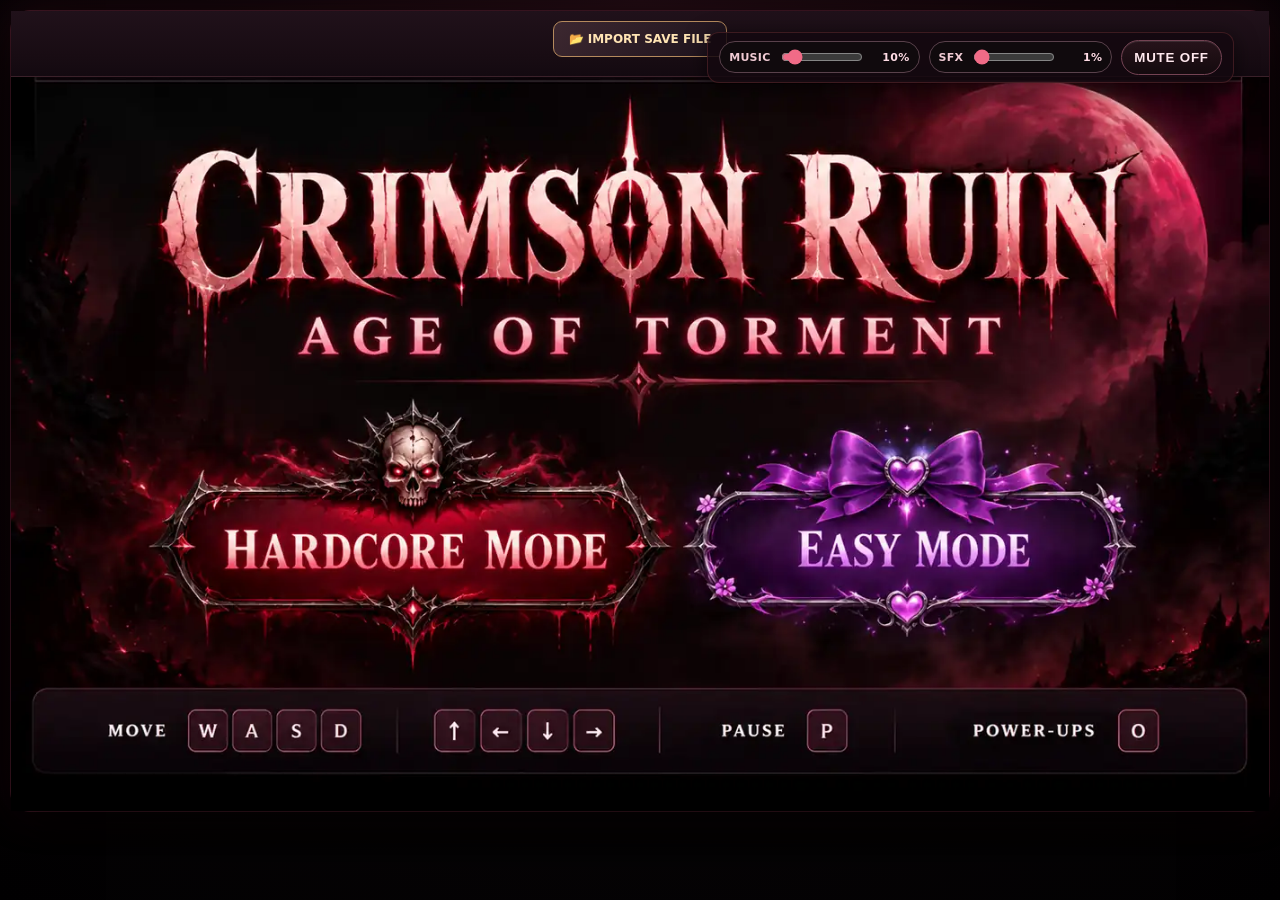
==== commit b2750311: "Add local hunt autosaves, portable save files and selectable Achievement titles" ====
--- a/index.html
+++ b/index.html
@@ -8,7 +8,7 @@
   <meta name="description" content="Crimson Ruin: Age of Torment — a dark fantasy arena survival game with elemental powers and gothic combat.">
   <title>Crimson Ruin: Age of Torment</title>
   <link rel="icon" href="data:image/svg+xml,%3Csvg xmlns='http://www.w3.org/2000/svg' viewBox='0 0 64 64'%3E%3Crect width='64' height='64' fill='%2314080a'/%3E%3Cpath d='M8 52 14 18 32 7 50 18 56 52 42 59 22 59Z' fill='%23322127'/%3E%3Cpath d='M19 35h10v7H19zm16 0h10v7H35z' fill='%23ff7488'/%3E%3C/svg%3E">
-  <link rel="stylesheet" href="style.css?v=0.33.7">
+  <link rel="stylesheet" href="style.css?content=b148e6a67b752ee22d89dfaf523a2872f7ef0a86">
 </head>
 <body>
   <div class="site-shell">
@@ -20,7 +20,7 @@
           <span class="divider-v" aria-hidden="true"></span>
           <span class="utility-level-label">LVL</span>
           <strong id="levelText" class="utility-level">1</strong>
-          <span id="oathSeal" class="oath-seal" hidden title="Hunter's Oath title"></span>
+
         </button>
         <div class="hp-zone utility-hp">
           <span class="hp-icon" aria-hidden="true">♥</span>
@@ -30,11 +30,18 @@
           <span class="fountain-buff" id="fountainBuff" hidden>✚ 30s</span>
           <span class="magnet-buff" id="magnetBuff" hidden>🧲 15s</span>
         </div>
+        <span id="achievementTitle" class="achievement-title" hidden aria-label="Equipped achievement title"></span>
       </div>
       <div class="topbar-clock hud-center" id="hud" hidden aria-label="Run time">
         <strong id="timeText">00:00</strong>
       </div>
       <div class="topbar-right solo-audio">
+        <div id="saveDock" class="save-dock" aria-label="Game save controls">
+          <span id="autosaveStatus" class="save-icon" role="status" aria-live="polite" title="Autosave is stored in this browser">💾<span class="save-label">LOCAL</span></span>
+          <button id="downloadSaveBtn" type="button" class="save-tool" title="Download a portable save file" aria-label="Download save file">📁<span aria-hidden="true">↓</span></button>
+          <button id="uploadSaveBtn" type="button" class="save-tool" title="Import a save file" aria-label="Import save file">📂<span aria-hidden="true">↑</span></button>
+          <input id="uploadSaveInput" type="file" accept=".json,application/json" hidden>
+        </div>
         <button id="mobileAudioToggle" class="mobile-audio-toggle" type="button" aria-expanded="false" aria-controls="audioControls">♫ SOUND</button>
         <div class="audio-controls" id="audioControls" aria-label="Audio settings">
           <label class="volume-control" for="musicVolume">
@@ -99,6 +106,10 @@
             <span class="mode-name">EASY MODE</span>
             <span class="mode-caption">A GENTLER HUNT</span>
           </button>
+        </div>
+        <div class="intro-save-actions" aria-label="Saved game">
+          <button type="button" id="continueRunBtn" class="main-button save-continue" hidden>💾 CONTINUE SAVED HUNT</button>
+          <button type="button" id="introImportBtn" class="save-import">📂 IMPORT SAVE FILE</button>
         </div>
         <p class="intro-keyboard-help" id="introKeyboardHelp">Move with WASD or arrow keys. Press P to pause and O to open inventory and Codex.</p>
         <p class="mobile-intro-help">Use the joystick to move in any direction. Spells attack automatically. Tap PAUSE for stats and the Encyclopedia.</p>
@@ -221,7 +232,7 @@
               <button type="button" class="inventory-tab" id="inventoryCatalogTab" role="tab" aria-selected="false">✚ POWER-UP LIBRARY</button>
               <button type="button" class="inventory-tab" id="inventoryScalingTab" role="tab" aria-selected="false">⌛ ENEMY SCALING</button>
               <button type="button" class="inventory-tab" id="inventoryClarityTab" role="tab" aria-selected="false">◈ COMBAT CLARITY</button>
-              <button type="button" class="inventory-tab" id="inventoryOathsTab" role="tab" aria-selected="false">✦ HUNTER'S OATHS</button>
+              <button type="button" class="inventory-tab" id="inventoryOathsTab" role="tab" aria-selected="false">🏆 ACHIEVEMENTS</button>
             </nav>
             <div class="monster-bestiary codex-page" id="inventoryBestiaryPage"></div>
             <div class="monster-bestiary codex-page" id="inventoryElementsPage" hidden></div>
@@ -256,6 +267,6 @@
   <script src="sprites.js" defer></script>
   <script src="monsters.js?v=0.33.7" defer></script>
   <script src="assets.js?v=0.33.7" defer></script>
-  <script src="game.js?content=21c2beec3dd87e936bc1fd12826bf33beb890504" defer></script>
+  <script src="game.js?content=5a37cd5a8524ae4a6ad99a731c4b987de91d7631" defer></script>
 </body>
 </html>
--- a/style.css
+++ b/style.css
@@ -1808,3 +1808,46 @@
 
 /* v0.33.3 — Banish is dormant, kept intact for future use. */
 #banishBtn[hidden]{display:none!important;}
+
+
+/* Local autosave and cosmetic Achievement title — top utility header. */
+.achievement-title{
+  flex:0 1 auto;max-width:172px;white-space:nowrap;overflow:hidden;text-overflow:ellipsis;
+  padding:7px 9px;border:1px solid #bb8444;border-radius:9px;
+  background:linear-gradient(160deg,#332416,#140e13);color:#ffe0a1;
+  font:750 10px/1.2 system-ui,sans-serif;letter-spacing:.035em;
+  box-shadow:inset 0 1px 0 #fff2,0 0 8px #bb854022;
+}
+.achievement-title[hidden]{display:none!important}
+.save-dock{display:flex;gap:4px;align-items:center;flex:none}
+.save-icon,.save-tool{display:inline-flex;justify-content:center;align-items:center;min-height:33px;border:1px solid #775365;border-radius:8px;background:#20151f;color:#f9d6bb}
+.save-icon{gap:4px;padding:4px 7px;font-size:16px;white-space:nowrap}
+.save-label{font:700 9px system-ui,sans-serif;color:#d7b7ba;letter-spacing:.04em}
+.save-icon.is-saved{border-color:#9a824a;background:#242017}
+.save-icon.is-error{border-color:#d96565;background:#301924}
+.save-tool{cursor:pointer;padding:4px 6px;gap:1px;font:700 16px system-ui,sans-serif}
+.save-tool span{font-size:12px}
+.save-tool:hover,.save-tool:focus-visible{background:#513042;outline:1px solid #f6d1a1}
+.intro-save-actions{position:relative;z-index:3;display:flex;gap:10px;justify-content:center;align-items:center;flex-wrap:wrap;margin:10px 0 6px}
+.intro-save-actions .save-continue,.intro-save-actions .save-import{cursor:pointer;padding:10px 15px;border:1px solid #b58a5d;background:linear-gradient(135deg,#3d2830,#1d121c);border-radius:9px;color:#ffe4b4;font:750 12px system-ui,sans-serif}
+.intro-save-actions .save-continue[hidden]{display:none!important}
+body:has(#intro:not(.hidden)) .save-dock{display:none!important}
+@media(max-width:1180px){
+ body:has(#intro.hidden) .topbar .topbar-right.solo-audio{justify-self:end}
+ .achievement-title{max-width:106px;font-size:9px}
+}
+@media(max-width:700px){
+ .save-icon{padding:3px 5px;min-height:29px}.save-label{display:none}
+ .save-tool{min-height:29px;padding:3px 4px;font-size:14px}
+ .save-tool span{font-size:10px}
+ .achievement-title{max-width:94px;padding:5px}
+}
+
+/* Achievements: select which earned title appears on the upper HUD. */
+.achievement-equip{
+ cursor:pointer;border:1px solid #b48b55;border-radius:8px;
+ background:linear-gradient(140deg,#362519,#190f17);color:#ffe4b3;
+ padding:9px 12px;margin:9px 0 4px;font:700 11px system-ui,sans-serif;
+}
+.achievement-equip:hover,.achievement-equip:focus-visible{outline:1px solid #ffe2a2;background:#4b3320}
+.achievement-equip:disabled{opacity:.72;cursor:default;border-color:#77714d}
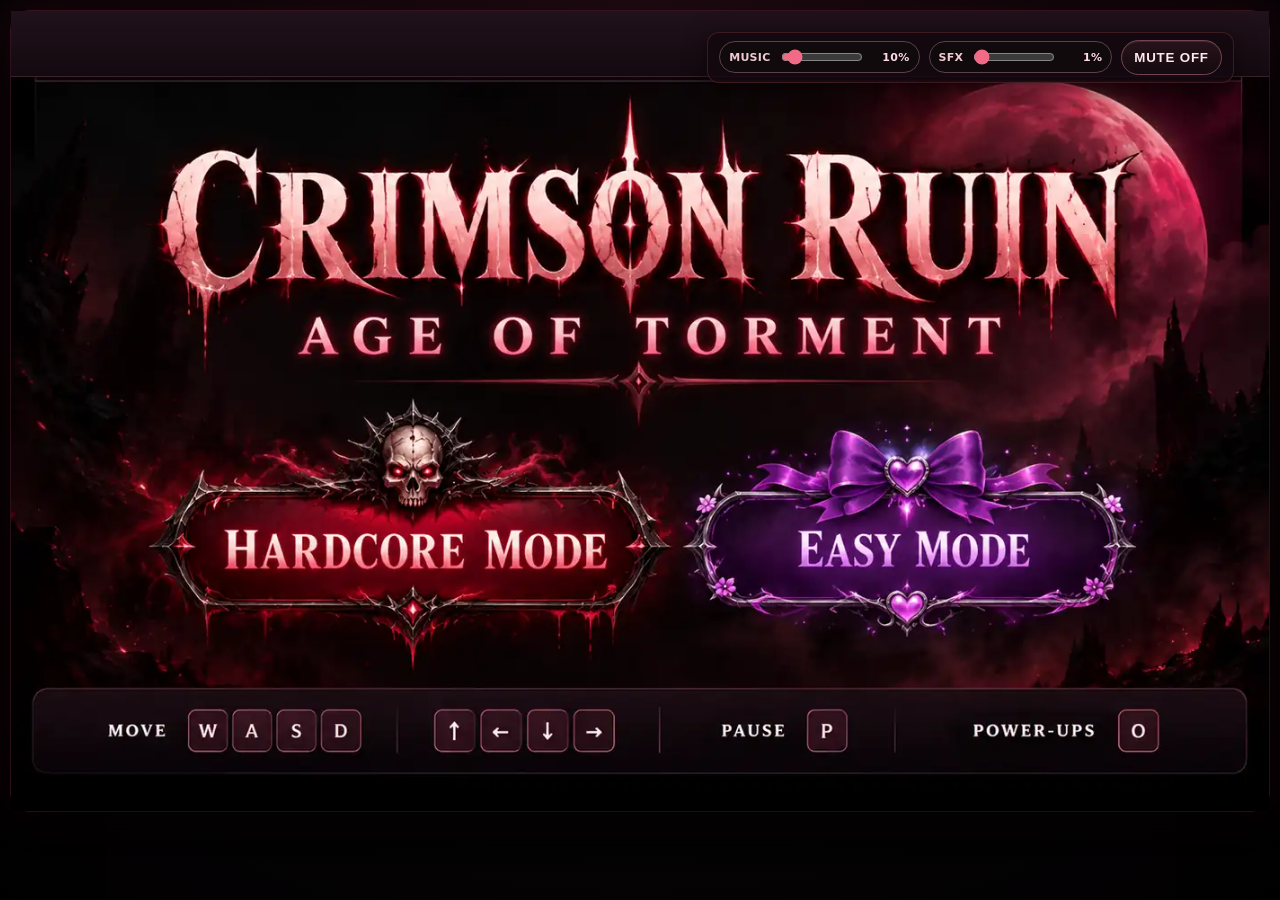
==== commit 1d6cac03: "Move save actions into in-game settings gear and add persistent autosave toggle" ====
--- a/index.html
+++ b/index.html
@@ -8,7 +8,7 @@
   <meta name="description" content="Crimson Ruin: Age of Torment — a dark fantasy arena survival game with elemental powers and gothic combat.">
   <title>Crimson Ruin: Age of Torment</title>
   <link rel="icon" href="data:image/svg+xml,%3Csvg xmlns='http://www.w3.org/2000/svg' viewBox='0 0 64 64'%3E%3Crect width='64' height='64' fill='%2314080a'/%3E%3Cpath d='M8 52 14 18 32 7 50 18 56 52 42 59 22 59Z' fill='%23322127'/%3E%3Cpath d='M19 35h10v7H19zm16 0h10v7H35z' fill='%23ff7488'/%3E%3C/svg%3E">
-  <link rel="stylesheet" href="style.css?content=b148e6a67b752ee22d89dfaf523a2872f7ef0a86">
+  <link rel="stylesheet" href="style.css?content=e6b0957dfc03e874dd5141fa3d5c5c2ca61c58c1">
 </head>
 <body>
   <div class="site-shell">
@@ -36,10 +36,19 @@
         <strong id="timeText">00:00</strong>
       </div>
       <div class="topbar-right solo-audio">
-        <div id="saveDock" class="save-dock" aria-label="Game save controls">
-          <span id="autosaveStatus" class="save-icon" role="status" aria-live="polite" title="Autosave is stored in this browser">💾<span class="save-label">LOCAL</span></span>
-          <button id="downloadSaveBtn" type="button" class="save-tool" title="Download a portable save file" aria-label="Download save file">📁<span aria-hidden="true">↓</span></button>
-          <button id="uploadSaveBtn" type="button" class="save-tool" title="Import a save file" aria-label="Import save file">📂<span aria-hidden="true">↑</span></button>
+        <div id="saveDock" class="save-dock" aria-label="Save settings" hidden>
+          <button id="saveSettingsBtn" class="save-settings-button" type="button" aria-label="Save settings"
+            aria-haspopup="true" aria-expanded="false" aria-controls="saveMenu" title="Save settings">⚙️</button>
+          <div id="saveMenu" class="save-menu" role="group" aria-label="Save settings" hidden>
+            <strong class="save-menu-heading">SAVE SETTINGS</strong>
+            <button id="autosaveToggleBtn" class="save-menu-action" type="button" role="switch"
+              aria-checked="true">💾 AUTOSAVE: ON</button>
+            <button id="downloadSaveBtn" class="save-menu-action" type="button">↓ EXPORT SAVE</button>
+            <button id="uploadSaveBtn" class="save-menu-action" type="button">↑ IMPORT SAVE</button>
+            <span id="autosaveStatus" class="save-menu-status" role="status" aria-live="polite">
+              <span class="save-label">Stored locally in this browser.</span>
+            </span>
+          </div>
           <input id="uploadSaveInput" type="file" accept=".json,application/json" hidden>
         </div>
         <button id="mobileAudioToggle" class="mobile-audio-toggle" type="button" aria-expanded="false" aria-controls="audioControls">♫ SOUND</button>
@@ -107,9 +116,8 @@
             <span class="mode-caption">A GENTLER HUNT</span>
           </button>
         </div>
-        <div class="intro-save-actions" aria-label="Saved game">
-          <button type="button" id="continueRunBtn" class="main-button save-continue" hidden>💾 CONTINUE SAVED HUNT</button>
-          <button type="button" id="introImportBtn" class="save-import">📂 IMPORT SAVE FILE</button>
+        <div class="intro-save-actions" aria-label="Continue saved game">
+          <button type="button" id="continueRunBtn" class="save-continue" hidden>💾 CONTINUE SAVED HUNT</button>
         </div>
         <p class="intro-keyboard-help" id="introKeyboardHelp">Move with WASD or arrow keys. Press P to pause and O to open inventory and Codex.</p>
         <p class="mobile-intro-help">Use the joystick to move in any direction. Spells attack automatically. Tap PAUSE for stats and the Encyclopedia.</p>
@@ -267,6 +275,6 @@
   <script src="sprites.js" defer></script>
   <script src="monsters.js?v=0.33.7" defer></script>
   <script src="assets.js?v=0.33.7" defer></script>
-  <script src="game.js?content=5a37cd5a8524ae4a6ad99a731c4b987de91d7631" defer></script>
+  <script src="game.js?content=adccd88796c50bf6b13490bd23143dbaa97bd632" defer></script>
 </body>
 </html>
--- a/style.css
+++ b/style.css
@@ -1851,3 +1851,87 @@
 }
 .achievement-equip:hover,.achievement-equip:focus-visible{outline:1px solid #ffe2a2;background:#4b3320}
 .achievement-equip:disabled{opacity:.72;cursor:default;border-color:#77714d}
+
+
+/* Save controls belong exclusively to an active hunt. Keep the illustrated
+   start screen clean: only a slim Continue button appears below mode choices. */
+.save-dock[hidden],.save-menu[hidden],#intro .save-continue[hidden]{display:none!important}
+body:has(#intro:not(.hidden)) .save-dock{display:none!important}
+body:has(#intro.hidden) .topbar{
+  position:relative;z-index:30;overflow:visible;
+}
+.save-dock{position:relative;flex:0 0 auto;display:flex;align-items:center;isolation:isolate}
+.save-settings-button{
+  display:inline-flex;align-items:center;justify-content:center;
+  width:39px;height:39px;padding:3px;cursor:pointer;
+  border:1px solid #926274;border-radius:9px;
+  background:linear-gradient(150deg,#382133,#1d101b);
+  color:#ffdfc4;font:800 24px/1 system-ui,sans-serif;
+  box-shadow:inset 0 1px #ffffff20,0 4px 12px #0006;
+}
+.save-settings-button:hover,.save-settings-button:focus-visible,
+.save-settings-button[aria-expanded="true"]{
+  border-color:#ecc191;background:#4b2a38;outline:1px solid #f0c89d;
+}
+.save-menu{
+  position:absolute;right:0;top:calc(100% + 10px);z-index:100;
+  width:min(244px,calc(100vw - 20px));box-sizing:border-box;
+  display:flex;flex-direction:column;gap:7px;padding:12px;
+  border:1px solid #a46f77;border-radius:13px;
+  background:linear-gradient(160deg,#2b1926,#170e17);
+  box-shadow:0 14px 40px #000d,0 0 0 1px #ffffff12 inset;
+}
+.save-menu-heading{
+  color:#ffd8bf;text-align:left;font:850 12px/1.5 system-ui,sans-serif;
+  letter-spacing:.14em;padding-bottom:4px;border-bottom:1px solid #604152;
+}
+.save-menu-action{
+  display:flex;align-items:center;text-align:left;min-height:39px;
+  cursor:pointer;padding:9px 11px;border:1px solid #704b60;border-radius:8px;
+  background:#291825;color:#ffe1d1;
+  font:800 11px/1.25 system-ui,sans-serif;letter-spacing:.04em;
+}
+.save-menu-action:hover,.save-menu-action:focus-visible{
+  background:#513044;border-color:#ecc491;outline:1px solid #ffd4a3;
+}
+.save-menu-action[aria-checked="true"]{border-color:#9e834f;color:#ffe5a6}
+.save-menu-action[aria-checked="false"]{border-color:#805663;color:#e0b7bc}
+.save-menu-status{
+  display:block;min-height:24px;padding:6px 2px 0;
+  color:#bda8b4;font:600 10px/1.45 system-ui,sans-serif;
+  overflow-wrap:anywhere;
+}
+.save-menu-status.is-saved{color:#e6c890}
+.save-menu-status.is-error{color:#ff979e}
+.save-menu-status.is-off{color:#c4a9b6}
+.save-menu-status .save-label{font:inherit;color:inherit;letter-spacing:0}
+#intro .intro-save-actions{
+  position:absolute!important;left:50%!important;top:81%!important;
+  bottom:auto!important;transform:translateX(-50%);
+  width:max-content;max-width:90%;height:auto;
+  z-index:9;display:flex;align-items:center;justify-content:center;
+  margin:0!important;padding:0!important;
+}
+#intro .intro-save-actions .save-continue{
+  cursor:pointer;border:1px solid #bb8b64;border-radius:9px;
+  padding:9px 19px;background:linear-gradient(160deg,#382333ed,#211321f0);
+  color:#ffe4c1;box-shadow:0 3px 14px #0009,inset 0 1px #fff2;
+  font:850 clamp(9px,1.05vw,13px)/1.15 system-ui,sans-serif;
+  white-space:nowrap;letter-spacing:.06em;min-height:36px;
+}
+#intro .intro-save-actions .save-continue:hover,
+#intro .intro-save-actions .save-continue:focus-visible{
+  border-color:#ffcf9c;background:#533042;outline:1px solid #ffcf9c;
+}
+@media(max-width:720px){
+  #intro .intro-save-actions{top:86%!important}
+  .save-settings-button{width:34px;height:34px;font-size:20px}
+}
+body.touch-game #intro .intro-save-actions{
+  position:relative!important;left:auto!important;top:auto!important;
+  transform:none!important;max-width:94%;width:auto;
+  margin:0 auto!important;flex:0 0 auto;
+}
+body.touch-game:has(#intro.hidden) .save-menu{
+  right:0;max-width:calc(100vw - 16px);
+}
